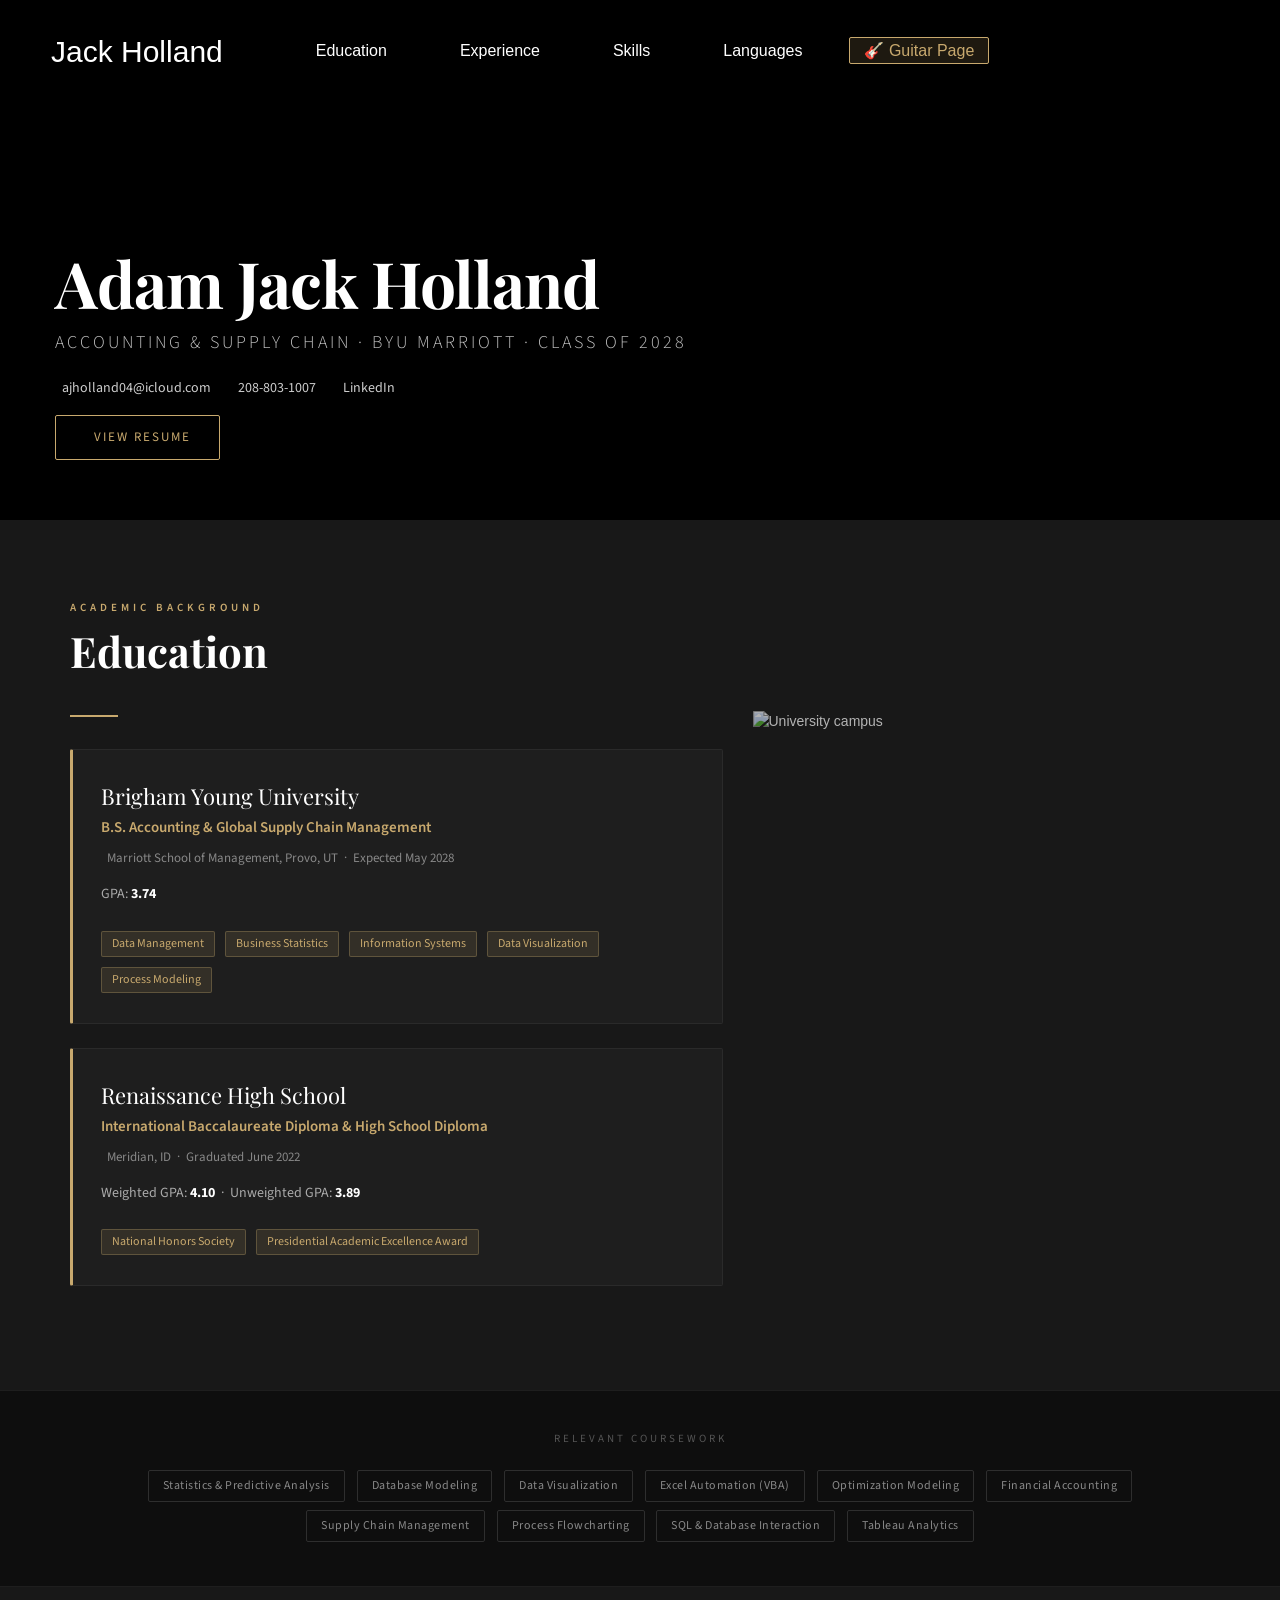
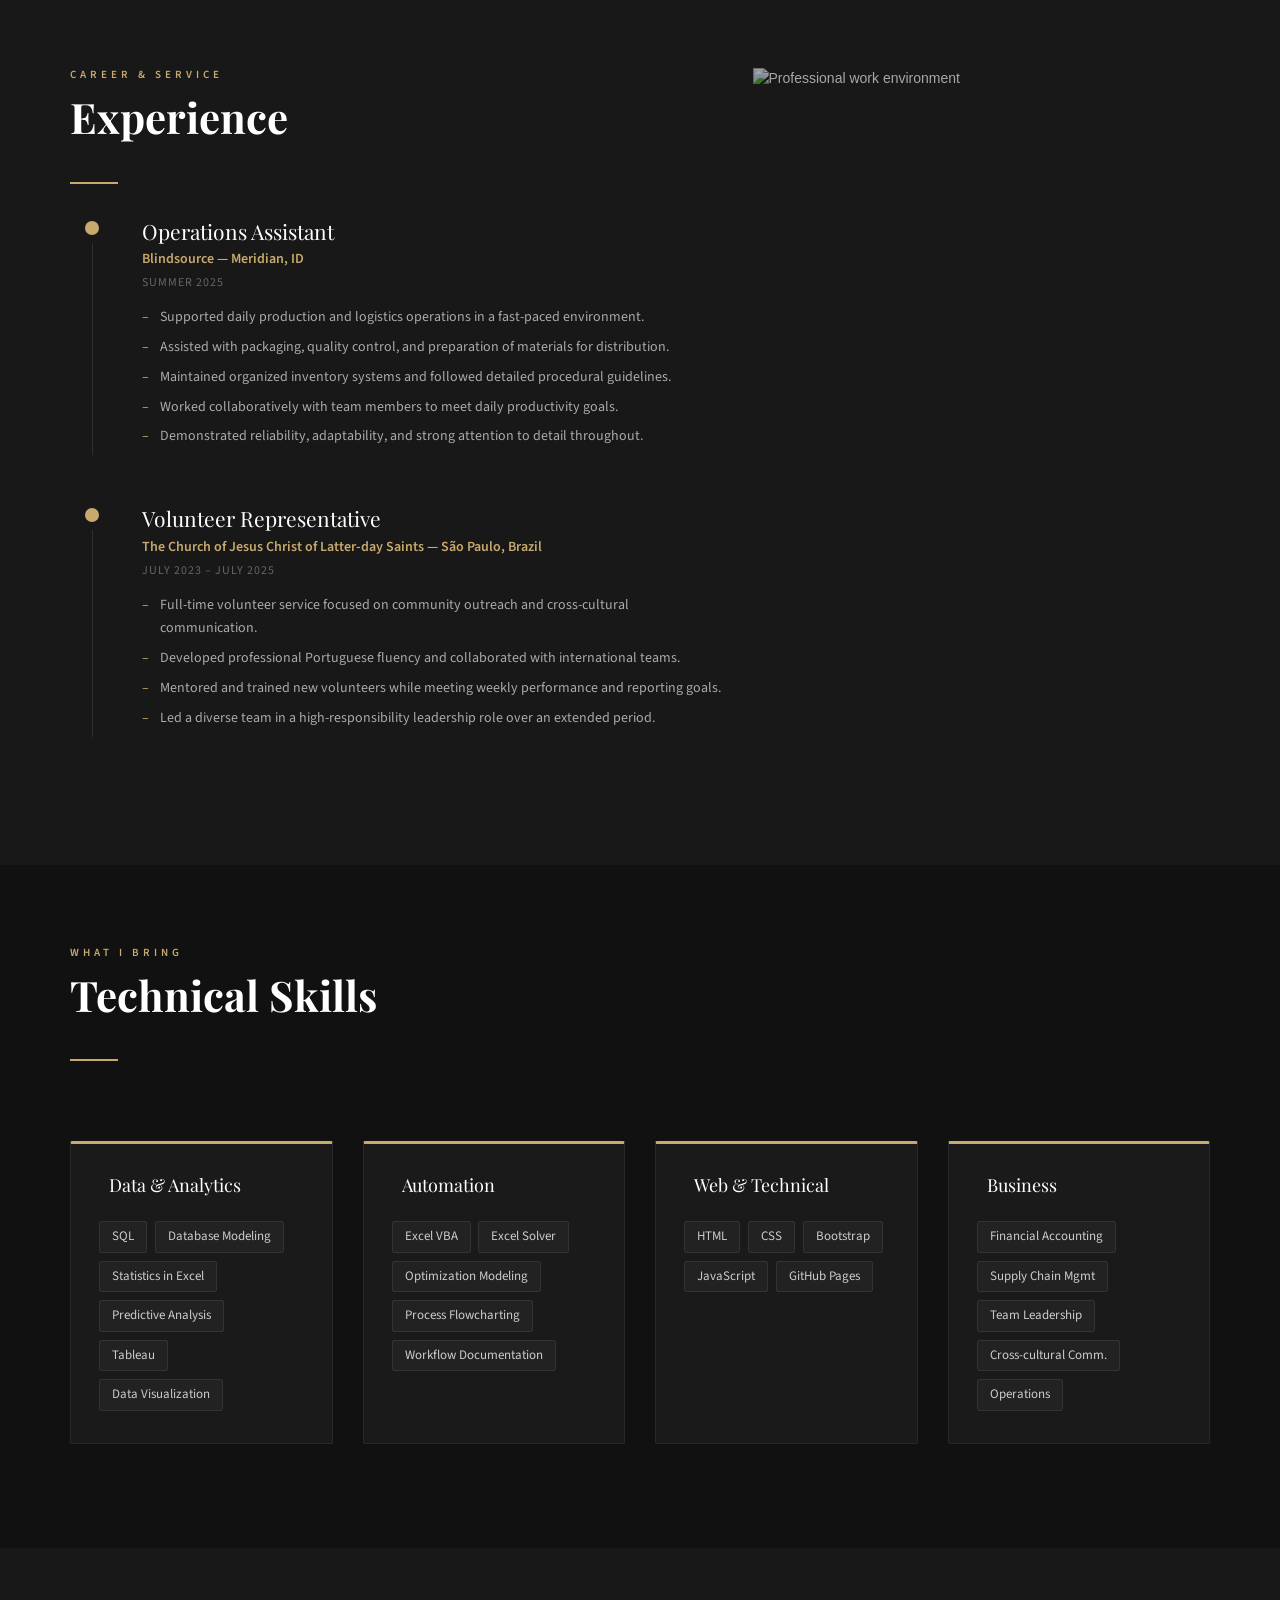
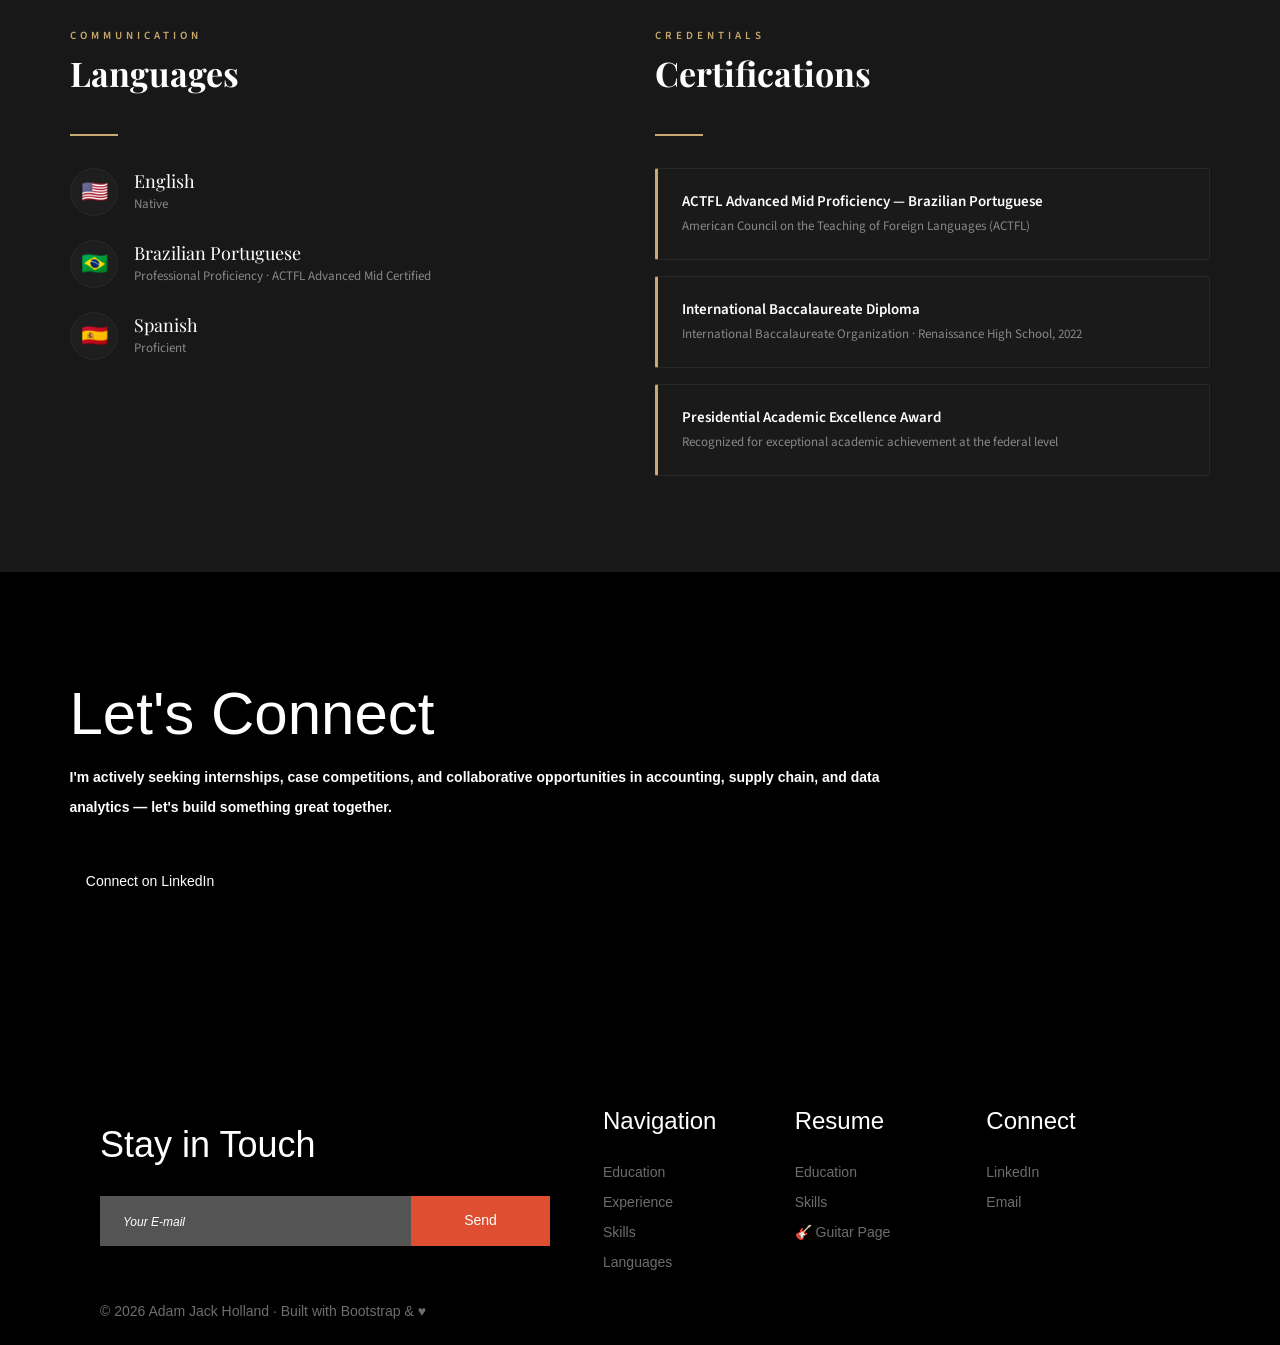
==== resume.html @ e6d19189 "Rename index.html to resume.html" ====
<!DOCTYPE html>
<html lang="en">
<head>
<title>Resume – Jack Holland</title>
<meta charset="utf-8">
<meta http-equiv="X-UA-Compatible" content="IE=edge">
<meta name="description" content="Jack Holland – Resume">
<meta name="viewport" content="width=device-width, initial-scale=1">
<link rel="stylesheet" type="text/css" href="styles/bootstrap-4.1.2/bootstrap.min.css">
<link href="plugins/font-awesome-4.7.0/css/font-awesome.min.css" rel="stylesheet" type="text/css">
<link rel="stylesheet" type="text/css" href="plugins/OwlCarousel2-2.2.1/owl.carousel.css">
<link rel="stylesheet" type="text/css" href="plugins/OwlCarousel2-2.2.1/owl.theme.default.css">
<link rel="stylesheet" type="text/css" href="plugins/OwlCarousel2-2.2.1/animate.css">
<link rel="stylesheet" type="text/css" href="styles/main_styles.css">
<link rel="stylesheet" type="text/css" href="styles/responsive.css">

<!-- Google Fonts for resume polish -->
<link href="https://fonts.googleapis.com/css2?family=Playfair+Display:wght@400;700&family=Source+Sans+3:wght@300;400;600&display=swap" rel="stylesheet">

<!-- Custom CSS 1: resume-specific styles -->
<link rel="stylesheet" type="text/css" href="styles/custom_styles.css">
</head>
<body>

<div class="super_container">

  <!-- ===== HEADER (matches template) ===== -->
  <header class="header">
    <div class="header_content d-flex flex-row align-items-center justify-content-center">
      <div class="logo"><a href="index.html">Jack Holland</a></div>
      <nav class="main_nav">
        <ul class="d-flex flex-row align-items-start justify-content-start">
          <li><a href="#education">Education</a></li>
          <li><a href="#experience">Experience</a></li>
          <li><a href="#skills">Skills</a></li>
          <li><a href="#languages">Languages</a></li>
          <li><a href="scratch.html" class="guitar_nav_btn">🎸 Guitar Page</a></li>
        </ul>
      </nav>
      <div class="hamburger ml-auto">
        <div class="d-flex flex-column align-items-end justify-content-between">
          <div></div><div></div><div></div>
        </div>
      </div>
    </div>
  </header>

  <!-- ===== MOBILE MENU ===== -->
  <div class="menu">
    <div>
      <div class="menu_overlay"></div>
      <div class="menu_container d-flex flex-column align-items-start justify-content-center">
        <nav class="menu_nav">
          <ul class="d-flex flex-column align-items-start justify-content-start">
            <li><a href="#education">Education</a></li>
            <li><a href="#experience">Experience</a></li>
            <li><a href="#skills">Skills</a></li>
            <li><a href="#languages">Languages</a></li>
            <li><a href="scratch.html">🎸 Guitar Page</a></li>
          </ul>
        </nav>
      </div>
    </div>
  </div>

  <!-- ===== HERO ===== -->
  <div class="resume_hero">
    <div class="background_image" style="background-image:url('https://images.unsplash.com/photo-1507679799987-c73779587ccf?w=1600&q=80')"></div>
    <div class="container resume_hero_content">
      <div class="row">
        <div class="col-lg-8">
          <div class="hero_name">Adam Jack Holland</div>
          <div class="hero_title">Accounting &amp; Supply Chain · BYU Marriott · Class of 2028</div>
          <div class="hero_contact_row">
            <a href="mailto:ajholland04@icloud.com"><i class="fa fa-envelope"></i> ajholland04@icloud.com</a>
            <a href="tel:2088031007"><i class="fa fa-phone"></i> 208-803-1007</a>
            <a href="https://www.linkedin.com/in/jack-holland-8587961ab/" target="_blank"><i class="fa fa-linkedin"></i> LinkedIn</a>
          </div>
          <a href="#education" class="download_btn"><i class="fa fa-arrow-down"></i> View Resume</a>
        </div>
      </div>
    </div>
  </div>

  <!-- ===== EDUCATION ===== -->
  <div id="education" class="resume_section">
    <div class="container">
      <div class="row">
        <div class="col-lg-7">
          <div class="rs_label">Academic Background</div>
          <h2 class="rs_heading">Education</h2>
          <div class="gold_divider"></div>

          <!-- BYU -->
          <div class="edu_card">
            <div class="edu_school">Brigham Young University</div>
            <div class="edu_degree">B.S. Accounting &amp; Global Supply Chain Management</div>
            <div class="edu_meta"><i class="fa fa-map-marker" style="color:#c8a96e; margin-right:6px;"></i>Marriott School of Management, Provo, UT &nbsp;·&nbsp; Expected May 2028</div>
            <div class="edu_detail">
              GPA: <strong style="color:#fff;">3.74</strong>
            </div>
            <div style="margin-top:14px;">
              <span class="edu_badge">Data Management</span>
              <span class="edu_badge">Business Statistics</span>
              <span class="edu_badge">Information Systems</span>
              <span class="edu_badge">Data Visualization</span>
              <span class="edu_badge">Process Modeling</span>
            </div>
          </div>

          <!-- High School -->
          <div class="edu_card">
            <div class="edu_school">Renaissance High School</div>
            <div class="edu_degree">International Baccalaureate Diploma &amp; High School Diploma</div>
            <div class="edu_meta"><i class="fa fa-map-marker" style="color:#c8a96e; margin-right:6px;"></i>Meridian, ID &nbsp;·&nbsp; Graduated June 2022</div>
            <div class="edu_detail">
              Weighted GPA: <strong style="color:#fff;">4.10</strong> &nbsp;·&nbsp; Unweighted GPA: <strong style="color:#fff;">3.89</strong>
            </div>
            <div style="margin-top:14px;">
              <span class="edu_badge">National Honors Society</span>
              <span class="edu_badge">Presidential Academic Excellence Award</span>
            </div>
          </div>
        </div>

        <div class="col-lg-5 d-none d-lg-block">
          <div class="edu_image" style="margin-top: 110px;">
            <img src="https://images.unsplash.com/photo-1541339907198-e08756dedf3f?w=800&q=80" alt="University campus">
          </div>
        </div>
      </div>
    </div>
  </div>

  <!-- ===== COURSEWORK STRIP ===== -->
  <div class="coursework_strip">
    <div class="container text-center">
      <div style="font-family:'Source Sans 3',sans-serif; font-size:11px; color:#555; letter-spacing:3px; text-transform:uppercase; margin-bottom:18px;">Relevant Coursework</div>
      <span class="course_tag">Statistics &amp; Predictive Analysis</span>
      <span class="course_tag">Database Modeling</span>
      <span class="course_tag">Data Visualization</span>
      <span class="course_tag">Excel Automation (VBA)</span>
      <span class="course_tag">Optimization Modeling</span>
      <span class="course_tag">Financial Accounting</span>
      <span class="course_tag">Supply Chain Management</span>
      <span class="course_tag">Process Flowcharting</span>
      <span class="course_tag">SQL &amp; Database Interaction</span>
      <span class="course_tag">Tableau Analytics</span>
    </div>
  </div>

  <!-- ===== EXPERIENCE & SERVICE ===== -->
  <div class="resume_section" id="experience">
    <div class="container">
      <div class="row">

        <div class="col-lg-7">
          <div class="rs_label">Career &amp; Service</div>
          <h2 class="rs_heading">Experience</h2>
          <div class="gold_divider"></div>

          <!-- Blindsource -->
          <div class="exp_entry">
            <div class="exp_timeline">
              <div class="exp_dot"></div>
              <div class="exp_line"></div>
            </div>
            <div class="exp_body">
              <div class="exp_title">Operations Assistant</div>
              <div class="exp_org">Blindsource — Meridian, ID</div>
              <div class="exp_dates">SUMMER 2025</div>
              <ul class="exp_bullets">
                <li>Supported daily production and logistics operations in a fast-paced environment.</li>
                <li>Assisted with packaging, quality control, and preparation of materials for distribution.</li>
                <li>Maintained organized inventory systems and followed detailed procedural guidelines.</li>
                <li>Worked collaboratively with team members to meet daily productivity goals.</li>
                <li>Demonstrated reliability, adaptability, and strong attention to detail throughout.</li>
              </ul>
            </div>
          </div>

          <!-- Mission -->
          <div class="exp_entry">
            <div class="exp_timeline">
              <div class="exp_dot"></div>
              <div class="exp_line"></div>
            </div>
            <div class="exp_body">
              <div class="exp_title">Volunteer Representative</div>
              <div class="exp_org">The Church of Jesus Christ of Latter-day Saints — São Paulo, Brazil</div>
              <div class="exp_dates">JULY 2023 – JULY 2025</div>
              <ul class="exp_bullets">
                <li>Full-time volunteer service focused on community outreach and cross-cultural communication.</li>
                <li>Developed professional Portuguese fluency and collaborated with international teams.</li>
                <li>Mentored and trained new volunteers while meeting weekly performance and reporting goals.</li>
                <li>Led a diverse team in a high-responsibility leadership role over an extended period.</li>
              </ul>
            </div>
          </div>

        </div>

        <div class="col-lg-5 d-none d-lg-block">
          <div class="exp_side_image">
            <img src="https://images.unsplash.com/photo-1454165804606-c3d57bc86b40?w=800&q=80" alt="Professional work environment">
          </div>
        </div>

      </div>
    </div>
  </div>

  <!-- ===== SKILLS ===== -->
  <div class="resume_section skills_bg" id="skills">
    <div class="background_image" style="background-image:url('https://images.unsplash.com/photo-1518186285589-2f7649de83e0?w=1600&q=80')"></div>
    <div class="container" style="position:relative; z-index:2;">
      <div class="row mb-5">
        <div class="col">
          <div class="rs_label">What I Bring</div>
          <h2 class="rs_heading">Technical Skills</h2>
          <div class="gold_divider"></div>
        </div>
      </div>
      <div class="row">

        <!-- Data & Analytics -->
        <div class="col-lg-3 col-md-6 mb-4">
          <div class="skill_group">
            <div class="skill_group_title"><i class="fa fa-bar-chart"></i> Data &amp; Analytics</div>
            <span class="skill_pill">SQL</span>
            <span class="skill_pill">Database Modeling</span>
            <span class="skill_pill">Statistics in Excel</span>
            <span class="skill_pill">Predictive Analysis</span>
            <span class="skill_pill">Tableau</span>
            <span class="skill_pill">Data Visualization</span>
          </div>
        </div>

        <!-- Automation & Optimization -->
        <div class="col-lg-3 col-md-6 mb-4">
          <div class="skill_group">
            <div class="skill_group_title"><i class="fa fa-cogs"></i> Automation</div>
            <span class="skill_pill">Excel VBA</span>
            <span class="skill_pill">Excel Solver</span>
            <span class="skill_pill">Optimization Modeling</span>
            <span class="skill_pill">Process Flowcharting</span>
            <span class="skill_pill">Workflow Documentation</span>
          </div>
        </div>

        <!-- Web & Technical -->
        <div class="col-lg-3 col-md-6 mb-4">
          <div class="skill_group">
            <div class="skill_group_title"><i class="fa fa-code"></i> Web &amp; Technical</div>
            <span class="skill_pill">HTML</span>
            <span class="skill_pill">CSS</span>
            <span class="skill_pill">Bootstrap</span>
            <span class="skill_pill">JavaScript</span>
            <span class="skill_pill">GitHub Pages</span>
          </div>
        </div>

        <!-- Business & Finance -->
        <div class="col-lg-3 col-md-6 mb-4">
          <div class="skill_group">
            <div class="skill_group_title"><i class="fa fa-briefcase"></i> Business</div>
            <span class="skill_pill">Financial Accounting</span>
            <span class="skill_pill">Supply Chain Mgmt</span>
            <span class="skill_pill">Team Leadership</span>
            <span class="skill_pill">Cross-cultural Comm.</span>
            <span class="skill_pill">Operations</span>
          </div>
        </div>

      </div>
    </div>
  </div>

  <!-- ===== LANGUAGES & CERTIFICATIONS ===== -->
  <div class="resume_section lang_cert_section" id="languages">
    <div class="container">
      <div class="row">

        <!-- Languages -->
        <div class="col-lg-6 mb-5 mb-lg-0">
          <div class="rs_label">Communication</div>
          <h2 class="rs_heading" style="font-size:34px;">Languages</h2>
          <div class="gold_divider"></div>

          <div class="lang_item">
            <div class="lang_flag">🇺🇸</div>
            <div>
              <div class="lang_name">English</div>
              <div class="lang_level">Native</div>
            </div>
          </div>

          <div class="lang_item">
            <div class="lang_flag">🇧🇷</div>
            <div>
              <div class="lang_name">Brazilian Portuguese</div>
              <div class="lang_level">Professional Proficiency · ACTFL Advanced Mid Certified</div>
            </div>
          </div>

          <div class="lang_item">
            <div class="lang_flag">🇪🇸</div>
            <div>
              <div class="lang_name">Spanish</div>
              <div class="lang_level">Proficient</div>
            </div>
          </div>
        </div>

        <!-- Certifications -->
        <div class="col-lg-6">
          <div class="rs_label">Credentials</div>
          <h2 class="rs_heading" style="font-size:34px;">Certifications</h2>
          <div class="gold_divider"></div>

          <div class="cert_card">
            <div class="cert_title">ACTFL Advanced Mid Proficiency — Brazilian Portuguese</div>
            <div class="cert_org">American Council on the Teaching of Foreign Languages (ACTFL)</div>
          </div>

          <div class="cert_card">
            <div class="cert_title">International Baccalaureate Diploma</div>
            <div class="cert_org">International Baccalaureate Organization · Renaissance High School, 2022</div>
          </div>

          <div class="cert_card">
            <div class="cert_title">Presidential Academic Excellence Award</div>
            <div class="cert_org">Recognized for exceptional academic achievement at the federal level</div>
          </div>
        </div>

      </div>
    </div>
  </div>

  <!-- ===== CTA BANNER (reuses "extra" section from template) ===== -->
  <div class="extra">
    <div class="extra_container">
      <div class="background_image" style="background-image:url('https://images.unsplash.com/photo-1486312338219-ce68d2c6f44d?w=1600&q=80')"></div>
      <div class="container">
        <div class="row">
          <div class="col-lg-9">
            <div class="extra_content d-flex flex-column align-items-start justify-content-center">
              <div class="extra_title"><h1>Let's Connect</h1></div>
              <div class="extra_text">
               <p style="color:#ffffff; font-weight: source-sans-3,sans-serif; font-weight: 600;">I'm actively seeking internships, case competitions, and collaborative opportunities in accounting, supply chain, and data analytics — let's build something great together.</p>
              <div class="extra_button"><a href="https://www.linkedin.com/in/jack-holland-8587961ab/" target="_blank">Connect on LinkedIn</a></div>
            </div>
          </div>
        </div>
      </div>
    </div>
  </div>

  <!-- ===== FOOTER ===== -->
  <footer class="footer">
    <div class="footer_container d-flex flex-xl-row flex-column align-items-start justify-content-start">
      <div class="newsletter_container">
        <div class="newsletter_title"><h2>Stay in Touch</h2></div>
        <form action="#" id="newsletter_form" class="newsletter_form">
          <input type="email" class="newsletter_input" placeholder="Your E-mail" required="required">
          <button class="newsletter_button">Send</button>
        </form>
      </div>
      <div class="footer_lists d-flex flex-sm-row flex-column align-items-start justify-content-start ml-xl-auto">

        <div class="footer_list">
          <div class="footer_list_title">Navigation</div>
          <ul>
            <li><a href="#education">Education</a></li>
            <li><a href="#experience">Experience</a></li>
            <li><a href="#skills">Skills</a></li>
            <li><a href="#languages">Languages</a></li>
          </ul>
        </div>

        <div class="footer_list">
          <div class="footer_list_title">Resume</div>
          <ul>
            <li><a href="#education">Education</a></li>
            <li><a href="#skills">Skills</a></li>
            <li><a href="scratch.html">🎸 Guitar Page</a></li>
          </ul>
        </div>

        <div class="footer_list">
          <div class="footer_list_title">Connect</div>
          <ul>
            <li><a href="https://www.linkedin.com/in/jack-holland-8587961ab/" target="_blank">LinkedIn</a></li>
            <li><a href="mailto:ajholland04@icloud.com">Email</a></li>
          </ul>
        </div>

      </div>
    </div>
    <div class="copyright_bar">
      <span>© <script>document.write(new Date().getFullYear());</script> Adam Jack Holland · Built with Bootstrap &amp; ♥</span>
    </div>
  </footer>

</div><!-- end super_container -->

<script src="js/jquery-3.2.1.min.js"></script>
<script src="styles/bootstrap-4.1.2/popper.js"></script>
<script src="styles/bootstrap-4.1.2/bootstrap.min.js"></script>
<script src="plugins/greensock/TweenMax.min.js"></script>
<script src="plugins/greensock/TimelineMax.min.js"></script>
<script src="plugins/scrollmagic/ScrollMagic.min.js"></script>
<script src="plugins/greensock/animation.gsap.min.js"></script>
<script src="plugins/greensock/ScrollToPlugin.min.js"></script>
<script src="plugins/OwlCarousel2-2.2.1/owl.carousel.js"></script>
<script src="plugins/easing/easing.js"></script>
<script src="plugins/progressbar/progressbar.min.js"></script>
<script src="plugins/parallax-js-master/parallax.min.js"></script>
<script src="js/custom.js"></script>
</body>
</html>
---- styles/main_styles.css ----
@charset "utf-8";
/* CSS Document */

/******************************

[Table of Contents]

1. Fonts
2. Body and some general stuff
3. Header
4. Menu
5. Home
6. Featured Album
7. Shows
8. Artist
9. Extra
10. Footer


******************************/

/***********
1. Fonts
***********/

@font-face
{
	font-family: 'Futura';
	src: url('../fonts/FuturaLT-Book.ttf')  format('truetype');
}

/*********************************
2. Body and some general stuff
*********************************/

*
{
	margin: 0;
	padding: 0;
	-webkit-font-smoothing: antialiased;
	-webkit-text-shadow: rgba(0,0,0,.01) 0 0 1px;
	text-shadow: rgba(0,0,0,.01) 0 0 1px;
}
body
{
	font-family: 'Futura', sans-serif;
	font-size: 14px;
	font-weight: 400;
	background: #000000;
	color: #FFFFFF;
}
div
{
	display: block;
	position: relative;
	-webkit-box-sizing: border-box;
    -moz-box-sizing: border-box;
    box-sizing: border-box;
}
ul
{
	list-style: none;
	margin-bottom: 0px;
}
p
{
	font-family: 'Futura', sans-serif;
	font-size: 14px;
	line-height: 2.18;
	font-weight: 400;
	color: #FFFFFF;
	-webkit-font-smoothing: antialiased;
	-webkit-text-shadow: rgba(0,0,0,.01) 0 0 1px;
	text-shadow: rgba(0,0,0,.01) 0 0 1px;
}
p a
{
	display: inline;
	position: relative;
	color: inherit;
	border-bottom: solid 1px #ffa07f;
	-webkit-transition: all 200ms ease;
	-moz-transition: all 200ms ease;
	-ms-transition: all 200ms ease;
	-o-transition: all 200ms ease;
	transition: all 200ms ease;
}
p:last-of-type
{
	margin-bottom: 0;
}
a
{
	-webkit-transition: all 200ms ease;
	-moz-transition: all 200ms ease;
	-ms-transition: all 200ms ease;
	-o-transition: all 200ms ease;
	transition: all 200ms ease;
}
a, a:hover, a:visited, a:active, a:link
{
	text-decoration: none;
	-webkit-font-smoothing: antialiased;
	-webkit-text-shadow: rgba(0,0,0,.01) 0 0 1px;
	text-shadow: rgba(0,0,0,.01) 0 0 1px;
}
p a:active
{
	position: relative;
	color: #FF6347;
}
p a:hover
{
	color: #FFFFFF;
	background: #ffa07f;
}
p a:hover::after
{
	opacity: 0.2;
}
::selection
{
	background: rgba(255,255,255,0.07);
}
p::selection
{
	
}
h1{font-size: 48px;}
h2{font-size: 36px;}
h3{font-size: 24px;}
h4{font-size: 18px;}
h5{font-size: 14px;}
h1, h2, h3, h4, h5, h6
{
	font-family: 'Futura', sans-serif;
	-webkit-font-smoothing: antialiased;
	-webkit-text-shadow: rgba(0,0,0,.01) 0 0 1px;
	text-shadow: rgba(0,0,0,.01) 0 0 1px;
	line-height: 1.2;
}
h1::selection, 
h2::selection, 
h3::selection, 
h4::selection, 
h5::selection, 
h6::selection
{
	
}
button:active
{
	outline: none;
}
.form-control
{
	color: #db5246;
}
section
{
	display: block;
	position: relative;
	box-sizing: border-box;
}
.clear
{
	clear: both;
}
.clearfix::before, .clearfix::after
{
	content: "";
	display: table;
}
.clearfix::after
{
	clear: both;
}
.clearfix
{
	zoom: 1;
}
.float_left
{
	float: left;
}
.float_right
{
	float: right;
}
.trans_200
{
	-webkit-transition: all 200ms ease;
	-moz-transition: all 200ms ease;
	-ms-transition: all 200ms ease;
	-o-transition: all 200ms ease;
	transition: all 200ms ease;
}
.trans_300
{
	-webkit-transition: all 300ms ease;
	-moz-transition: all 300ms ease;
	-ms-transition: all 300ms ease;
	-o-transition: all 300ms ease;
	transition: all 300ms ease;
}
.trans_400
{
	-webkit-transition: all 400ms ease;
	-moz-transition: all 400ms ease;
	-ms-transition: all 400ms ease;
	-o-transition: all 400ms ease;
	transition: all 400ms ease;
}
.trans_500
{
	-webkit-transition: all 500ms ease;
	-moz-transition: all 500ms ease;
	-ms-transition: all 500ms ease;
	-o-transition: all 500ms ease;
	transition: all 500ms ease;
}
.fill_height
{
	height: 100%;
}
.super_container
{
	width: 100%;
	overflow: hidden;
}
.prlx_parent
{
	overflow: hidden;
}
.prlx
{
	height: 130% !important;
}
.parallax-window
{
    min-height: 400px;
    background: transparent;
}
.parallax_background
{
	position: absolute;
	top: 0;
	left: 0;
	width: 100%;
	height: 100%;
}
.background_image
{
	position: absolute;
	top: 0;
	left: 0;
	width: 100%;
	height: 100%;
	background-repeat: no-repeat;
	background-size: cover;
	background-position: center center;
}
.nopadding
{
	padding: 0px !important;
}
.section_subtitle
{
	font-size: 18px;
	line-height: 0.75;
}
.section_title
{
	margin-top: 7px;
	margin-left: -2px;
}

/*********************************
3. Header
*********************************/

.header
{
	position: fixed;
	left: 0;
	top: 0;
	width: 100%;
	background: #000000;
	z-index: 100;
	-webkit-transition: all 400ms ease;
	-moz-transition: all 400ms ease;
	-ms-transition: all 400ms ease;
	-o-transition: all 400ms ease;
	transition: all 400ms ease;
}
.header.scrolled
{
	background: rgba(0,0,0,0.85);
}
.header_content
{
	width: 100%;
	height: 101px;
	padding-left: 51px;
	padding-right: 52px;
	-webkit-transition: all 400ms ease;
	-moz-transition: all 400ms ease;
	-ms-transition: all 400ms ease;
	-o-transition: all 400ms ease;
	transition: all 400ms ease;
}
.header.scrolled .header_content
{
	height: 70px;
}
.logo
{
	position: absolute;
	top: 50%;
	-webkit-transform: translateY(-50%);
	-moz-transform: translateY(-50%);
	-ms-transform: translateY(-50%);
	-o-transform: translateY(-50%);
	transform: translateY(-50%);
	left: 51px;
}
.logo a
{
	font-family: 'Futura', sans-serif;
	font-size: 30px;
	color: #FFFFFF;
}
.log_reg
{
	position: absolute;
	top: 50%;
	-webkit-transform: translateY(-50%);
	-moz-transform: translateY(-50%);
	-ms-transform: translateY(-50%);
	-o-transform: translateY(-50%);
	transform: translateY(-50%);
	right: 52px;
}
.log_reg ul li
{
	position: relative;
}
.log_reg ul li:not(:last-child)::after
{
	display: inline-block;
	content: '/';
	font-size: 14px;
	color: #FFFFFF;
	margin-left: 6px;
	margin-right: 6px;
}
.log_reg ul li a
{
	font-size: 14px;
	color: #FFFFFF;
}
.log_reg ul li a:hover
{
	color: #de4f33;
}
.main_nav ul li:not(:last-child)
{
	margin-right: 24px;
}
.main_nav ul li
{
	position: relative;
}
.main_nav ul li a
{
	position: relative;
	font-size: 16px;
	color: #FFFFFF;
	padding-left: 26px;
	padding-right: 23px;
	z-index: 1;
}
.main_nav ul li a::after
{
	display: block;
	position: absolute;
	left: 0;
	bottom: -20px;
	width: 100%;
	height: 17px;
	background: #525252;
	content: '';
	z-index: -1;
	visibility: hidden;
	opacity: 0;
	-webkit-transition: all 400ms ease;
	-moz-transition: all 400ms ease;
	-ms-transition: all 400ms ease;
	-o-transition: all 400ms ease;
	transition: all 400ms ease;
}
.main_nav ul li.active a::after,
.main_nav ul li a:hover::after
{
	bottom: -5px;
	visibility: visible;
	opacity: 1;
}
.hamburger
{
	display: none;
	width: 50px;
	height: 24px;
	cursor: pointer;
	padding: 5px;
	right: -5px;
}
.hamburger > div
{
	width: 100%;
	height: 100%;
}
.hamburger > div > div
{
	height: 2px;
	background: #FFFFFF;
	-webkit-transition: all 400ms ease;
	-moz-transition: all 400ms ease;
	-ms-transition: all 400ms ease;
	-o-transition: all 400ms ease;
	transition: all 400ms ease;
}
.hamburger > div > div:first-child
{
	width: 90%;
}
.hamburger > div > div:nth-child(2)
{
	width: 50%;
}
.hamburger > div > div:nth-child(3)
{
	width: 70%;
}
.hamburger:hover > div > div
{
	width: 100%;
}

/*********************************
4. Menu
*********************************/

.menu
{
	position: fixed;
	top: 0;
	left: 0;
	width: 100vw;
	height: 100vh;
	z-index: 101;
	visibility: hidden;
	opacity: 0;
	-webkit-transition: all 800ms ease;
	-moz-transition: all 800ms ease;
	-ms-transition: all 800ms ease;
	-o-transition: all 800ms ease;
	transition: all 800ms ease;
}
.menu_overlay
{
	position: absolute;
	top: 0;
	left: 0;
	width: 100%;
	height: 100%;
	background: rgba(0,0,0,0.45);
}
.menu.active
{
	visibility: visible;
	opacity: 1;
}
.menu > div
{
	width: 100%;
	height: 100%;
}
.menu_container
{
	position: absolute;
	top: 50%;
	-webkit-transform: translateY(-50%);
	-moz-transform: translateY(-50%);
	-ms-transform: translateY(-50%);
	-o-transform: translateY(-50%);
	transform: translateY(-50%);
	right: -300px;
	width: 300px;
	-webkit-transition: all 1000ms 600ms ease;
	-moz-transition: all 1000ms 600ms ease;
	-ms-transition: all 1000ms 600ms ease;
	-o-transition: all 1000ms 600ms ease;
	transition: all 1000ms 600ms ease;
}
.menu.active .menu_container
{
	right: 0;
}
.menu_log_reg
{
	display: none;
	width: 100%;
	background: #000000;
	padding-left: 40px;
	padding-right: 40px;
	padding-top: 8px;
	padding-bottom: 8px;
	margin-bottom: 5px;
	border-bottom: solid 2px #de4f32;
}
.menu_log_reg a
{
	font-size: 14px;
	color: #FFFFFF;
}
.menu_log_reg a:hover
{
	color: #de4f32;
}
.menu_log_reg ul li
{
	position: relative;
}
.menu_log_reg ul li:not(:last-child)::after
{
	display: inline-block;
	content: '/';
	font-size: 14px;
	color: #FFFFFF;
	margin-left: 6px;
	margin-right: 6px;
}
.menu_nav
{
	width: 100%;
	background: #000000;
	padding-left: 40px;
	padding-right: 40px;
	padding-top: 50px;
	padding-bottom: 50px;
	border-bottom: solid 5px #de4f32;
}
.menu_nav ul li
{
	position: relative;
}
.menu_nav ul li a:hover::before
{
	left: 100%;
}
.menu_nav ul li:not(:last-of-type)
{
	margin-bottom: 5px;
}
.menu_nav ul li a
{
	display: block;
	position: relative;
	font-size: 20px;
	color: #FFFFFF;
	overflow: hidden;
}
.menu_nav ul li a::before
{
	display: block;
	position: absolute;
	top: 50%;
	left: -100%;
	width: 100%;
	height: 2px;
	background: #FFFFFF;
	content: '';
	-webkit-transition: all 400ms 200ms ease;
	-moz-transition: all 400ms 200ms ease;
	-ms-transition: all 400ms 200ms ease;
	-o-transition: all 400ms 200ms ease;
	transition: all 400ms 200ms ease;
}
.menu_nav ul li a:hover
{
	color: #de4f32;
}

/*********************************
5. Home
*********************************/

.home
{
	width: 100%;
	height: 892px;
	padding-left: 51px;
	padding-right: 52px;
}
.home_slider_container
{
	width: 100%;
	height: 100%;
}
.home_slider.owl-theme .owl-nav.disabled + .owl-dots
{
	position: absolute;
	left: 50%;
	-webkit-transform: translateX(-50%);
	-moz-transform: translateX(-50%);
	-ms-transform: translateX(-50%);
	-o-transform: translateX(-50%);
	transform: translateX(-50%);
	bottom: 24px;
	z-index: 10;
}
.home_slider.owl-theme .owl-dots .owl-dot span
{
	width: 14px;
	height: 14px;
	background: #4d4d4d;
	border-radius: 0px;
	margin-left: 3px;
	margin-right: 3px;
	-webkit-transition: all 200ms ease;
	-moz-transition: all 200ms ease;
	-ms-transition: all 200ms ease;
	-o-transition: all 200ms ease;
	transition: all 200ms ease;
}
.home_slider.owl-theme .owl-dots .owl-dot.active span,
.home_slider.owl-theme .owl-dots .owl-dot:hover span
{
	background: #000000;
}
.home_container
{
	width: 100%;
	height: 100%;
	z-index: 1;
	padding-top: 72px;
}
.home_container_inner
{
	width: 100%;
	height: 100%;
}
.home_content
{

}
.home_subtitle
{
	font-size: 18px;
	color: #FFFFFF;
}
.home_title
{
	margin-top: 24px;
}
.home_title h1
{
	font-size: 82px;
}
.home_link
{
	margin-top: 21px;
}
.home_link a
{
	position: relative;
	padding-left: 17px;
	padding-right: 12px;
	font-size: 24px;
	color: #FFFFFF;
}
.home_link a::before
{
	display: block;
	position: absolute;
	left: 0;
	bottom: -4px;
	width: 100%;
	height: 22px;
	background: #000000;
	content: '';
	z-index: -1;
	-webkit-transition: all 400ms ease;
	-moz-transition: all 400ms ease;
	-ms-transition: all 400ms ease;
	-o-transition: all 400ms ease;
	transition: all 400ms ease;
}
.home_link a:hover::before
{
	background: #de4f33;
}

/*********************************
6. Featured Album
*********************************/

.featured_album
{
	padding-top: 107px;
}
.featured_background
{
	top: auto;
	bottom: -185px;
	max-height: 489px;
}
.featured_album .section_title_container
{
	padding-left: 20px;
}
.featured_row
{
	margin-top: 71px;
}
.featured_album_image
{
	width: calc(100% + 42px);
	height: 722px;
}
.featured_album_image img
{
	max-width: 100%;
}
.image_overlay
{
	position: absolute;
	top: 0;
	right: 0;
	width: 100%;
	height: 100%;
	background: #de4f32;
	z-index: 1;
	-webkit-transition: all 1000ms ease;
	-moz-transition: all 1000ms ease;
	-ms-transition: all 1000ms ease;
	-o-transition: all 1000ms ease;
	transition: all 1200ms ease;
}
.image_overlay.active
{
	width: 0%;
}
.featured_album_col
{
	z-index: 1;
}
.featured_album_player_container
{
	width: calc(100% + 58px);
	left: -58px;
	height: 100%;
}
.featured_album_player
{
	width: 100%;
	border: solid 1px #d3d3d3;
	background: #333232;
}
.featured_album_title_bar
{
	height: 146px;
	padding-left: 55px;
	padding-right: 46px;
}
.featured_album_title_container
{
	
}
.featured_album_artist
{
	font-size: 30px;
	color: #FFFFFF;
	line-height: 1.2;
}
.featured_album_title
{
	font-size: 16px;
	color: rgba(255,255,255,0.67);
	margin-top: -2px;
}
.featured_album_link
{
	width: 181px;
	height: 42px;
	background: #de4f32;
	text-align: center;
}
.featured_album_link a
{
	display: block;
	width: 100%;
	height: 100%;
	font-size: 12px;
	color: #FFFFFF;
	text-transform: uppercase;
	line-height: 42px;
}
.jp-audio
{
	width: 100%;
}
.jp-playlist
{
	background: #333232;
}
.jp-playlist ul
{
	/*padding-left: 55px;*/
}
.jp-playlist li
{
	position: relative;
	height: 38px;
	border-bottom: none;
	padding-left: 55px;
}
.jp-playlist li::before,
#jp_container_1.jp-state-playing .jp-playlist li.jp-playlist-current::before
{
	display: block;
	position: absolute;
	top: 0;
	left: -4px;
	width: calc(100% + 8px);
	height: 100%;
	background: #5c5c5c;
	visibility: hidden;
	opacity: 0;
	content: '';
	-webkit-transition: all 200ms ease;
	-moz-transition: all 200ms ease;
	-ms-transition: all 200ms ease;
	-o-transition: all 200ms ease;
	transition: all 200ms ease;
}
.jp-playlist li:hover::before,
#jp_container_1.jp-state-playing .jp-playlist li.jp-playlist-current::before
{
	opacity: 1;
	visibility: visible;
}
.jp-playlist li > div
{
	display: -webkit-box;
	display: -moz-box;
	display: -ms-flexbox;
	display: -webkit-flex;
	display: flex;
	flex-direction: row;
	justify-content: start;
	align-items: center;
	padding-left: 35px;
	padding-right: 45px;
	-webkit-transition: all 200ms ease;
	-moz-transition: all 200ms ease;
	-ms-transition: all 200ms ease;
	-o-transition: all 200ms ease;
	transition: all 200ms ease;
}
.song_duration
{
	margin-left: auto;
}
.jp-playlist li > div::before
{
	display: block;
	position: absolute;
	left: 0;
	top: 50%;
	-webkit-transform: translateY(-50%);
	-moz-transform: translateY(-50%);
	-ms-transform: translateY(-50%);
	-o-transform: translateY(-50%);
	transform: translateY(-50%);
	font-family: 'FontAwesome';
	content: '\f04b';
	color: rgba(255,255,255,0.5);
}
.jp-playlist li:not(:last-child)
{
	margin-bottom: 14px;
}
.jp-type-playlist div.jp-playlist a,
.song_duration
{
	font-family: 'Futura', sans-serif !important;
	font-size: 16px !important;
	color: rgba(255,255,255,0.5) !important;
	line-height: 38px;
	outline: none !important;
}
.jp-type-playlist div.jp-playlist a > span
{
	display: none;
}
#jp_container_1.jp-state-playing .jp-playlist li.jp-playlist-current > div
{
	padding-left: 26px;
}
#jp_container_1.jp-state-playing .jp-playlist li.jp-playlist-current > div::before
{
	color: #FFFFFF;
}
#jp_container_1.jp-state-playing .jp-playlist li.jp-playlist-current a,
#jp_container_1.jp-state-playing .jp-playlist li.jp-playlist-current > div .song_duration
{
	color: #FFFFFF !important;
}
.jp-details
{
	display: block !important;
}
.player_details
{
	width: 100%;
	height: 92px;
	background: #FFFFFF;
	margin-top: 27px;
	padding-left: 25px;
	padding-right: 22px;
}
.jp-details > div
{
	font-size: 12px;
	color: rgba(51,50,50,0.5);
	text-transform: uppercase;
}
.jp-details > div:first-child
{
	
}
.jp-details > div:first-child
{
	display: none;
}
.jp-state-playing .jp-details > div:first-child
{
	display: block;
}
.jp-state-playing .jp-details .jp-title
{
	display: block;
}
.jp-state-playing .jp-details > div:first-child
{
	display: block !important;
}
.jp-title
{
	font-size: 16px !important;
	color: #333232 !important;
	text-transform: none !important;
}
.jp-play
{
	position: relative;
	width: 48px;
	height: 48px;
	border-radius: 50%;
	background: #de4f32;
	border: none;
	cursor: pointer;
	text-align: center;
	outline: none !important;
}
.jp-play::after
{
	display: block;
	position: absolute;
	top: 50%;
	left: 50%;
	-webkit-transform: translate(-50%, -50%);
	-moz-transform: translate(-50%, -50%);
	-ms-transform: translate(-50%, -50%);
	-o-transform: translate(-50%, -50%);
	transform: translate(-50%, -50%);
	font-family: 'FontAwesome';
	font-size: 20px;
	color: #FFFFFF;
	content: '\f04b';
}
.jp-state-playing .jp-play::after
{
	content: '\f04c';
}
.jp-play:active
{
	width: 46px;
	height: 46px;
}
.player_controls
{
	width: 100%;
	background: #ececec;
}
.player_controls .jp-interface
{
	width: 100%;
	height: 56px;
	padding-left: 23px;
	padding-right: 20px;
}
.jp-volume-controls
{
	width: 80px;
}
.jp-volume-bar
{
	width: 45px;
	height: 9px;
	background: #989898;
	cursor: pointer;
}
.jp-volume-bar-value
{
	height: 9px;
	background: #5f5f5f;
}
.jp-mute
{
	position: relative;
	width: 29px;
	height: 16px;
	background: transparent;
	border: none;
	outline: none;
	margin-right: 6px;
	cursor: pointer;
}
.jp-state-muted .jp-mute::after
{
	content: url(../images/mute_0.png);
}
.jp-mute:active
{
	outline: none;
}
.jp-mute::after
{
	display: block;
	position: absolute;
	top: 0;
	left: 0;
	width: 100%;
	height: 100%;
	content: url(../images/mute_1.png);
}
.time_controls
{
	width: calc(100% - 110px);
}
.jp-progress
{
	width: 100%;
	height: 9px;
	background: #9f9f9f;
}
.jp-current-time
{
	width: 48px;
}
.jp-current-time,
.jp-duration
{
	font-size: 14px;
	color: #333232 !important;
}
.jp-duration
{
	width: 56px;
	text-align: right;
}
.jp-progress
{
	cursor: pointer;
}
.jp-play-bar
{
	height: 9px;
	background: #5f5f5f;
}

/*********************************
7. Shows
*********************************/

.shows
{
	padding-top: 175px;
}
.shows_row
{
	margin-top: -55px;
}
.shows_list_col
{
	z-index: 1;
}
.shows_image
{
	left: -98px;
	width: calc(100% + 252px);
}
.shows_image img
{
	max-width: 100%;
}
.shows_image .image_overlay
{
	z-index: 0;
}
.shows_list_container
{
	width: calc(100% + 13px);
	top: 50%;
	-webkit-transform: translateY(-50%);
	-moz-transform: translateY(-50%);
	-ms-transform: translateY(-50%);
	-o-transform: translateY(-50%);
	transform: translateY(-50%);
}
.shows_list li
{
	width: 100%;
	height: 81px;
	background: #333232;
	padding-left: 11px;
	padding-right: 37px;
	color: #FFFFFF;
	font-size: 18px;
}
.shows_list li a
{
	color: #FFFFFF;
}
.shows_list li:not(:last-of-type)
{
	margin-bottom: 5px;
}
.show_date
{
	width: 78px;
	height: 60px;
	background: #de4f32;
	line-height: 60px;
	text-align: center;
	margin-right: 23px;
}
.show_info
{
	width: 100%;
	height: 100%;
	padding-right: 23px;
}
.show_name
{
	width: 50%;
	margin-right: 23px;
}
.show_name a:hover
{
	color: #de4f32;
}
.show_location
{
	width: calc(50% - 23px);
	margin-left: 23px;
}
.show_shop
{
	width: 120px;
	height: 35px;
	background: #000000;
}
.show_shop:hover
{
	background: #de4f32;
}
.show_shop a
{
	display: block;
	width: 100%;
	height: 100%;
	line-height: 35px;
	text-align: center;
}

/*********************************
8. Artist
*********************************/

.artist
{
	padding-bottom: 106px;
	background: #000000;
}
.artist_content
{
	padding-top: 191px;
}
.artist_image
{
	width: calc(100% + 205px);
	left: -185px;
	padding-right: 20px;
}
.artist_image img
{
	max-width: 100%;
}
.artist_text
{
	margin-top: 39px;
}
.artist_text p:not(:last-child)
{
	margin-bottom: 30px;
}
.artist_sig
{
	margin-top: 51px;
	margin-left: 26px;
}
.single_player_container
{
	width: calc(100% + 12px);
	background: #FFFFFF;
	left: -10px;
	margin-top: 62px;
}
.single_player
{
	width: 100%;
}
.jp-type-single .player_details
{
	margin-top: 0;
	padding-left: 46px;
	padding-right: 54px;
}
.jp-type-single .player_controls .jp-interface
{
	padding-left: 44px;
	padding-right: 52px;
}
.jp-type-single .jp-play
{
	-webkit-transform: translateY(7px);
	-moz-transform: translateY(7px);
	-ms-transform: translateY(7px);
	-o-transform: translateY(7px);
	transform: translateY(7px);
}

/*********************************
9. Extra
*********************************/

.extra
{
	padding-left: 50px;
	padding-right: 51px;
}
.extra_container
{
	
}
.extra_content
{
	height: 448px;
	-webkit-transform: translateY(-5px);
	-moz-transform: translateY(-5px);
	-ms-transform: translateY(-5px);
	-o-transform: translateY(-5px);
	transform: translateY(-5px);
}
.extra_title h1
{
	font-size: 60px;
}
.extra_text
{
	margin-top: 4px;
}
.extra_button
{
	width: 161px;
	height: 46px;
	background: #000000;
	margin-top: 35px;
}
.extra_button:hover
{
	background: rgba(0,0,0,0.5);
}
.extra_button a
{
	display: block;
	width: 100%;
	height: 100%;
	line-height: 46px;
	color: #FFFFFF;
	font-size: 14px;
	text-align: center;
}

/*********************************
10. Footer
*********************************/

.footer
{
	background: #000000;
	padding-left: 50px;
	padding-right: 51px;
}
.newsletter_container
{
	width: 604px;
	padding-top: 103px;
}
.newsletter_title
{

}
.newsletter_form
{
	display: block;
	position: relative;
	width: 100%;
	margin-top: 30px;
}
.newsletter_input
{
	width: 100%;
	height: 50px;
	background: #545454;
	border: none;
	outline: none;
	padding-left: 23px;
}
.newsletter_input::-webkit-input-placeholder
{
	font-size: 12px !important;
	font-style: italic;
	color: #FFFFFF !important;
}
.newsletter_input:-moz-placeholder
{
	font-size: 12px !important;
	font-style: italic;
	color: #FFFFFF !important;
}
.newsletter_input::-moz-placeholder
{
	font-size: 12px !important;
	font-style: italic;
	color: #FFFFFF !important;
} 
.newsletter_input:-ms-input-placeholder
{ 
	font-size: 12px !important;
	font-style: italic;
	color: #FFFFFF !important;
}
.newsletter_input::input-placeholder
{
	font-size: 12px !important;
	font-style: italic;
	color: #FFFFFF !important;
}
.newsletter_button
{
	position: absolute;
	top: 0;
	right: 0;
	width: 139px;
	height: 50px;
	background: #de4f32;
	border: none;
	outline: none;
	cursor: pointer;
	color: #FFFFFF;
	font-size: 14px;
}
.footer_lists
{
	width: 575px;
	padding-top: 83px;
	padding-bottom: 5px;
}
.footer_list
{
	width: calc(100% / 3);
}
.footer_list_title
{
	font-size: 24px;
}
.footer_list ul
{
	margin-top: 23px;
}
.footer_list ul li:not(:last-of-type)
{
	margin-bottom: 9px;
}
.footer_list ul li a
{
	font-size: 14px;
	color: #6d6d6d;
}
.footer_list ul li a:hover
{
	color: #FFFFFF;
}
.copyright_bar
{
	width: 100%;
	height: 67px;
	background: #000000;
}
.copyright_bar span
{
	font-size: 14px;
	color: #6d6d6d;
	line-height: 67px;
}
---- styles/responsive.css ----
@charset "utf-8";
/* CSS Document */

/******************************

[Table of Contents]

1. 1600px
2. 1440px
3. 1280px
4. 1199px
5. 1024px
6. 991px
7. 959px
8. 880px
9. 768px
10. 767px
11. 539px
12. 479px
13. 400px

******************************/

/************
1. 1600px
************/

@media only screen and (max-width: 1600px)
{
	
}

/************
2. 1440px
************/

@media only screen and (max-width: 1440px)
{
	
}

/************
3. 1380px
************/

@media only screen and (max-width: 1380px)
{
	.newsletter_container
	{
		width: 450px;
	}
	.footer_lists
	{
		width: 575px;
	}
}

/************
3. 1280px
************/

@media only screen and (max-width: 1280px)
{
	
}

/************
4. 1199px
************/

@media only screen and (max-width: 1199px)
{
	.shows_image
	{
		left: -198px;
	}
	.footer_lists
	{
		width: 667px;
	}
	.copyright_bar
	{
		margin-top: 60px;
	}
	.newsletter_container
	{
		width: 667px;
	}
}

/************
4. 1100px
************/

@media only screen and (max-width: 1100px)
{
	
}

/************
5. 1024px
************/

@media only screen and (max-width: 1024px)
{
	
}

/************
6. 991px
************/

@media only screen and (max-width: 991px)
{
	.main_nav
	{
		display: none;
	}
	.log_reg
	{
		right: 120px;
	}
	.hamburger
	{
		display: block;
	}
	.featured_album .section_title_container
	{
		padding-left: 0;
	}
	.featured_album_image
	{
		width: calc(100% + 242px);
	}
	.featured_album_player_container
	{
		width: calc(100% + 158px);
		    left: -158px;
	}
	.featured_album_title_bar
	{
		padding-left: 35px;
		padding-right: 35px;
	}
	.jp-playlist li
	{
		padding-left: 35px;
	}
	.jp-playlist li > div
	{
		padding-right: 35px;
	}
	.featured_album_link
	{
		width: 167px;
	}
	.shows_image
	{
		left: auto;
		width: 100%;
	}
	.shows_list_container
	{
		width: 100%;
		top: auto;
		-webkit-transform: none;
		-moz-transform: none;
		-ms-transform: none;
		-o-transform: none;
		transform: none;
		padding-left: 15px;
		padding-right: 15px;
	}
	.shows_list_col
	{
		position: absolute;
		top: 50%;
		left: 0;
		-webkit-transform: translateY(-50%);
		-moz-transform: translateY(-50%);
		-ms-transform: translateY(-50%);
		-o-transform: translateY(-50%);
		transform: translateY(-50%);
	}
	.shows_list li
	{
		font-size: 16px;
	}
	.shows_row
	{
		margin-top: 71px;
	}
	.artist_image_col
	{
		position: absolute;
	    width: 100%;
	    right: 0;
	    top: 50px;
	    text-align: right;
	}
	.artist_image
	{
		left: auto;
		padding-right: 0;
		width: 100%;
	}
	.artist_image img
	{
		max-width: 46%;
		opacity: 0.5;
	}
}

/************
7. 959px
************/

@media only screen and (max-width: 959px)
{
	
}

/************
8. 880px
************/

@media only screen and (max-width: 880px)
{
	
}

/************
9. 768px
************/

@media only screen and (max-width: 768px)
{
	
}

/************
10. 767px
************/

@media only screen and (max-width: 767px)
{
	.featured_album_image
	{
		width: 100%;
		height: 272px;
	}
	.featured_album_player_container
	{
		width: 100%;
		left: auto;
	}
	.shows_list li
	{
		font-size: 14px;
		padding-right: 15px;
	}
	.show_name
	{
		width: 100%;
	}
	.show_location
	{
		width: 100%;
		margin-left: 0;
	}
	.artist_image_col
	{
		top: 130px;
	}
	.artist_image img
	{
		max-width: 54%;
	}
	.extra_title h1
	{
		font-size: 48px;
	}
	.footer_lists
	{
		width: 100%;
	}
	.newsletter_container
	{
		width: 100%;
	}
}

/************
11. 575px
************/

@media only screen and (max-width: 575px)
{
	h1
	{
		font-size: 36px;
	}
	.home
	{
		padding-left: 15px;
		padding-right: 15px;
	}
	.header_content
	{
		padding-left: 15px;
		padding-right: 15px;
	}
	.logo
	{
		left: 15px;
	}
	.log_reg
	{
		display: none;
	}
	.menu_log_reg
	{
		display: block;
	}
	.featured_album_artist
	{
		font-size: 22px;
	}
	.featured_album_title
	{
		font-size: 14px;
		margin-top: 2px;
	}
	.jp-type-playlist div.jp-playlist a,
	.song_duration
	{
		font-size: 14px !important;
	}
	.jp-playlist li
	{
		padding-left: 25px;
	}
	.jp-playlist li > div
	{
		padding-right: 25px;
	}
	.featured_album_title_bar
	{
		padding-left: 25px;
		padding-right: 25px;
	}
	.show_date
	{
		width: 68px;
	}
	.show_shop
	{
		width: 100px;
	}
	.single_player_container
	{
		width: 100%;
		left: auto;
	}
	.jp-type-single .player_details
	{
		padding-left: 20px;
		padding-right: 22px;
	}
	.jp-type-single .player_controls .jp-interface
	{
		padding-left: 20px;
		padding-right: 22px;
	}
	.extra
	{
		padding-left: 15px;
		padding-right: 15px;
	}
	.footer
	{
		padding-left: 15px;
		padding-right: 15px;
	}
	.extra_title h1
	{
		font-size: 36px;
	}
	.newsletter_input
	{
		height: 40px;
	}
	.newsletter_button
	{
		width: 109px;
		height: 40px;
	}
	.newsletter_title h2
	{
		font-size: 24px;
	}
	.footer_list
	{
		width: 100%;
	}
	.footer_list:not(:last-child)
	{
		margin-bottom: 60px;
	}
}

/************
11. 539px
************/

@media only screen and (max-width: 539px)
{
	
}

/************
12. 480px
************/

@media only screen and (max-width: 480px)
{
	
}

/************
13. 479px
************/

@media only screen and (max-width: 479px)
{
	
}

/************
14. 400px
************/

@media only screen and (max-width: 400px)
{
	
}
---- styles/custom_styles.css ----
/* ================================================================
   custom_styles.css — Custom CSS 1 for Jack Holland's resume page
   ================================================================ */

/* ===== PAGE HERO ===== */
  .resume_hero {
    position: relative;
    height: 520px;
    overflow: hidden;
    display: flex;
    align-items: flex-end;
  }
  .resume_hero .background_image {
    position: absolute;
    inset: 0;
    background-size: cover;
    background-position: center top;
    filter: brightness(0.45);
  }
  .resume_hero_content {
    position: relative;
    z-index: 2;
    padding: 0 0 60px 0;
    width: 100%;
  }
  .resume_hero_content .hero_name {
    font-family: 'Playfair Display', serif;
    font-size: 64px;
    font-weight: 700;
    color: #fff;
    line-height: 1.1;
    letter-spacing: -1px;
  }
  .resume_hero_content .hero_title {
    font-family: 'Source Sans 3', sans-serif;
    font-size: 18px;
    font-weight: 300;
    color: rgba(255,255,255,0.75);
    margin-top: 10px;
    letter-spacing: 3px;
    text-transform: uppercase;
  }
  .hero_contact_row {
    margin-top: 22px;
    display: flex;
    flex-wrap: wrap;
    gap: 20px;
  }
  .hero_contact_row a {
    color: rgba(255,255,255,0.8);
    font-size: 14px;
    font-family: 'Source Sans 3', sans-serif;
    text-decoration: none;
    display: flex;
    align-items: center;
    gap: 7px;
    transition: color 0.2s;
  }
  .hero_contact_row a:hover { color: #fff; }
  .hero_contact_row .fa { font-size: 13px; }

  /* ===== SECTION SHARED ===== */
  .resume_section {
    padding: 80px 0;
  }
  .resume_section:nth-child(even) {
    background: #181818;
  }
  .resume_section:nth-child(odd) {
    background: #111;
  }

  .rs_label {
    font-family: 'Source Sans 3', sans-serif;
    font-size: 11px;
    font-weight: 600;
    letter-spacing: 4px;
    text-transform: uppercase;
    color: #c8a96e;
    margin-bottom: 10px;
  }
  .rs_heading {
    font-family: 'Playfair Display', serif;
    font-size: 42px;
    font-weight: 700;
    color: #fff;
    margin-bottom: 40px;
    line-height: 1.15;
  }

  /* ===== EDUCATION CARDS ===== */
  .edu_card {
    background: #1e1e1e;
    border: 1px solid #2a2a2a;
    border-left: 3px solid #c8a96e;
    padding: 30px 28px;
    border-radius: 2px;
    margin-bottom: 24px;
    position: relative;
    overflow: hidden;
    transition: transform 0.25s, border-color 0.25s;
  }
  .edu_card:hover {
    transform: translateY(-3px);
    border-left-color: #e0c07a;
  }
  .edu_card .edu_school {
    font-family: 'Playfair Display', serif;
    font-size: 22px;
    color: #fff;
    margin-bottom: 4px;
  }
  .edu_card .edu_degree {
    font-family: 'Source Sans 3', sans-serif;
    font-size: 15px;
    color: #c8a96e;
    margin-bottom: 10px;
    font-weight: 600;
  }
  .edu_card .edu_meta {
    font-family: 'Source Sans 3', sans-serif;
    font-size: 13px;
    color: #888;
    margin-bottom: 14px;
  }
  .edu_card .edu_detail {
    font-family: 'Source Sans 3', sans-serif;
    font-size: 14px;
    color: #aaa;
    line-height: 1.7;
  }
  .edu_badge {
    display: inline-block;
    background: rgba(200,169,110,0.12);
    border: 1px solid rgba(200,169,110,0.3);
    color: #c8a96e;
    font-size: 12px;
    font-family: 'Source Sans 3', sans-serif;
    padding: 3px 10px;
    border-radius: 2px;
    margin-right: 6px;
    margin-top: 10px;
  }
  .edu_image {
    height: 100%;
    min-height: 320px;
    border-radius: 2px;
    overflow: hidden;
    position: relative;
  }
  .edu_image img {
    width: 100%;
    height: 100%;
    object-fit: cover;
    filter: brightness(0.7);
  }

  /* ===== EXPERIENCE & SERVICE ===== */
  .exp_entry {
    display: flex;
    gap: 28px;
    margin-bottom: 48px;
  }
  .exp_timeline {
    display: flex;
    flex-direction: column;
    align-items: center;
    flex-shrink: 0;
    width: 44px;
  }
  .exp_dot {
    width: 14px;
    height: 14px;
    background: #c8a96e;
    border-radius: 50%;
    flex-shrink: 0;
    margin-top: 5px;
  }
  .exp_line {
    width: 1px;
    background: #2e2e2e;
    flex: 1;
    margin-top: 8px;
  }
  .exp_body {}
  .exp_title {
    font-family: 'Playfair Display', serif;
    font-size: 21px;
    color: #fff;
    margin-bottom: 2px;
  }
  .exp_org {
    font-family: 'Source Sans 3', sans-serif;
    font-size: 14px;
    color: #c8a96e;
    font-weight: 600;
    margin-bottom: 4px;
  }
  .exp_dates {
    font-family: 'Source Sans 3', sans-serif;
    font-size: 12px;
    color: #666;
    margin-bottom: 14px;
    letter-spacing: 1px;
  }
  .exp_bullets {
    list-style: none;
    padding: 0;
    margin: 0;
  }
  .exp_bullets li {
    font-family: 'Source Sans 3', sans-serif;
    font-size: 14px;
    color: #aaa;
    line-height: 1.7;
    padding-left: 18px;
    position: relative;
    margin-bottom: 6px;
  }
  .exp_bullets li::before {
    content: "–";
    position: absolute;
    left: 0;
    color: #c8a96e;
  }
  .exp_side_image {
    border-radius: 2px;
    overflow: hidden;
    height: 420px;
  }
  .exp_side_image img {
    width: 100%;
    height: 100%;
    object-fit: cover;
    filter: brightness(0.65);
  }

  /* ===== SKILLS ===== */
  .skills_bg {
    position: relative;
    overflow: hidden;
  }
  .skills_bg .background_image {
    position: absolute;
    inset: 0;
    background-size: cover;
    background-position: center;
    opacity: 0.08;
  }
  .skill_group {
    background: #1a1a1a;
    border: 1px solid #282828;
    border-top: 3px solid #c8a96e;
    border-radius: 2px;
    padding: 28px;
    height: 100%;
    transition: transform 0.25s;
  }
  .skill_group:hover { transform: translateY(-4px); }
  .skill_group_title {
    font-family: 'Playfair Display', serif;
    font-size: 18px;
    color: #fff;
    margin-bottom: 18px;
    display: flex;
    align-items: center;
    gap: 10px;
  }
  .skill_group_title .fa {
    color: #c8a96e;
    font-size: 16px;
  }
  .skill_pill {
    display: inline-block;
    background: #222;
    border: 1px solid #333;
    color: #ccc;
    font-size: 13px;
    font-family: 'Source Sans 3', sans-serif;
    padding: 5px 12px;
    border-radius: 2px;
    margin: 4px 4px 4px 0;
    transition: background 0.2s, color 0.2s, border-color 0.2s;
  }
  .skill_pill:hover {
    background: rgba(200,169,110,0.15);
    border-color: #c8a96e;
    color: #e0c07a;
  }

  /* ===== LANGUAGES & CERTS ===== */
  .lang_cert_section {
    background: #111;
  }
  .lang_item {
    display: flex;
    align-items: center;
    gap: 16px;
    margin-bottom: 24px;
  }
  .lang_flag {
    width: 48px;
    height: 48px;
    border-radius: 50%;
    background: #1e1e1e;
    border: 1px solid #2a2a2a;
    display: flex;
    align-items: center;
    justify-content: center;
    font-size: 22px;
    flex-shrink: 0;
  }
  .lang_name {
    font-family: 'Playfair Display', serif;
    font-size: 18px;
    color: #fff;
  }
  .lang_level {
    font-family: 'Source Sans 3', sans-serif;
    font-size: 13px;
    color: #888;
  }
  .cert_card {
    background: #1a1a1a;
    border: 1px solid #282828;
    border-left: 3px solid #c8a96e;
    border-radius: 2px;
    padding: 22px 24px;
    margin-bottom: 16px;
    transition: transform 0.2s;
  }
  .cert_card:hover { transform: translateX(4px); }
  .cert_title {
    font-family: 'Source Sans 3', sans-serif;
    font-size: 15px;
    color: #fff;
    font-weight: 600;
    margin-bottom: 4px;
  }
  .cert_org {
    font-family: 'Source Sans 3', sans-serif;
    font-size: 13px;
    color: #888;
  }

  /* ===== COURSEWORK STRIP ===== */
  .coursework_strip {
    background: #0e0e0e;
    padding: 40px 0;
    border-top: 1px solid #1e1e1e;
    border-bottom: 1px solid #1e1e1e;
  }
  .course_tag {
    display: inline-block;
    border: 1px solid #2e2e2e;
    color: #888;
    font-size: 12px;
    font-family: 'Source Sans 3', sans-serif;
    padding: 6px 14px;
    border-radius: 2px;
    margin: 4px;
    letter-spacing: 0.5px;
  }

  /* ===== DOWNLOAD BUTTON ===== */
  .download_btn {
    display: inline-flex;
    align-items: center;
    gap: 10px;
    background: transparent;
    border: 1px solid #c8a96e;
    color: #c8a96e;
    font-family: 'Source Sans 3', sans-serif;
    font-size: 13px;
    letter-spacing: 2px;
    text-transform: uppercase;
    padding: 12px 28px;
    border-radius: 2px;
    text-decoration: none;
    transition: background 0.25s, color 0.25s;
    margin-top: 16px;
  }
  .download_btn:hover {
    background: #c8a96e;
    color: #111;
    text-decoration: none;
  }

  /* ===== DIVIDER ===== */
  .gold_divider {
    width: 48px;
    height: 2px;
    background: #c8a96e;
    margin-bottom: 32px;
  }

  /* ===== RESPONSIVE ===== */
  @media (max-width: 768px) {
    .resume_hero_content .hero_name { font-size: 40px; }
    .rs_heading { font-size: 30px; }
    .exp_side_image { display: none; }
  }

/* ===== GUITAR PAGE NAV BUTTON ===== */
.guitar_nav_btn {
  background: rgba(200,169,110,0.15) !important;
  border: 1px solid #c8a96e !important;
  color: #c8a96e !important;
  padding: 4px 14px !important;
  border-radius: 2px;
  transition: background 0.2s, color 0.2s !important;
}
.guitar_nav_btn:hover {
  background: #c8a96e !important;
  color: #111 !important;
}

/* Dims the background image in the "Let's Connect" section */
.extra_container .background_image {
    filter: brightness(0.3); /* Lower numbers are darker; 0.3 is 30% brightness */
    transition: filter 0.3s ease;
}

/* Optional: Slight lighten effect when you hover over the section */
.extra_container:hover .background_image {
    filter: brightness(0.4);
}
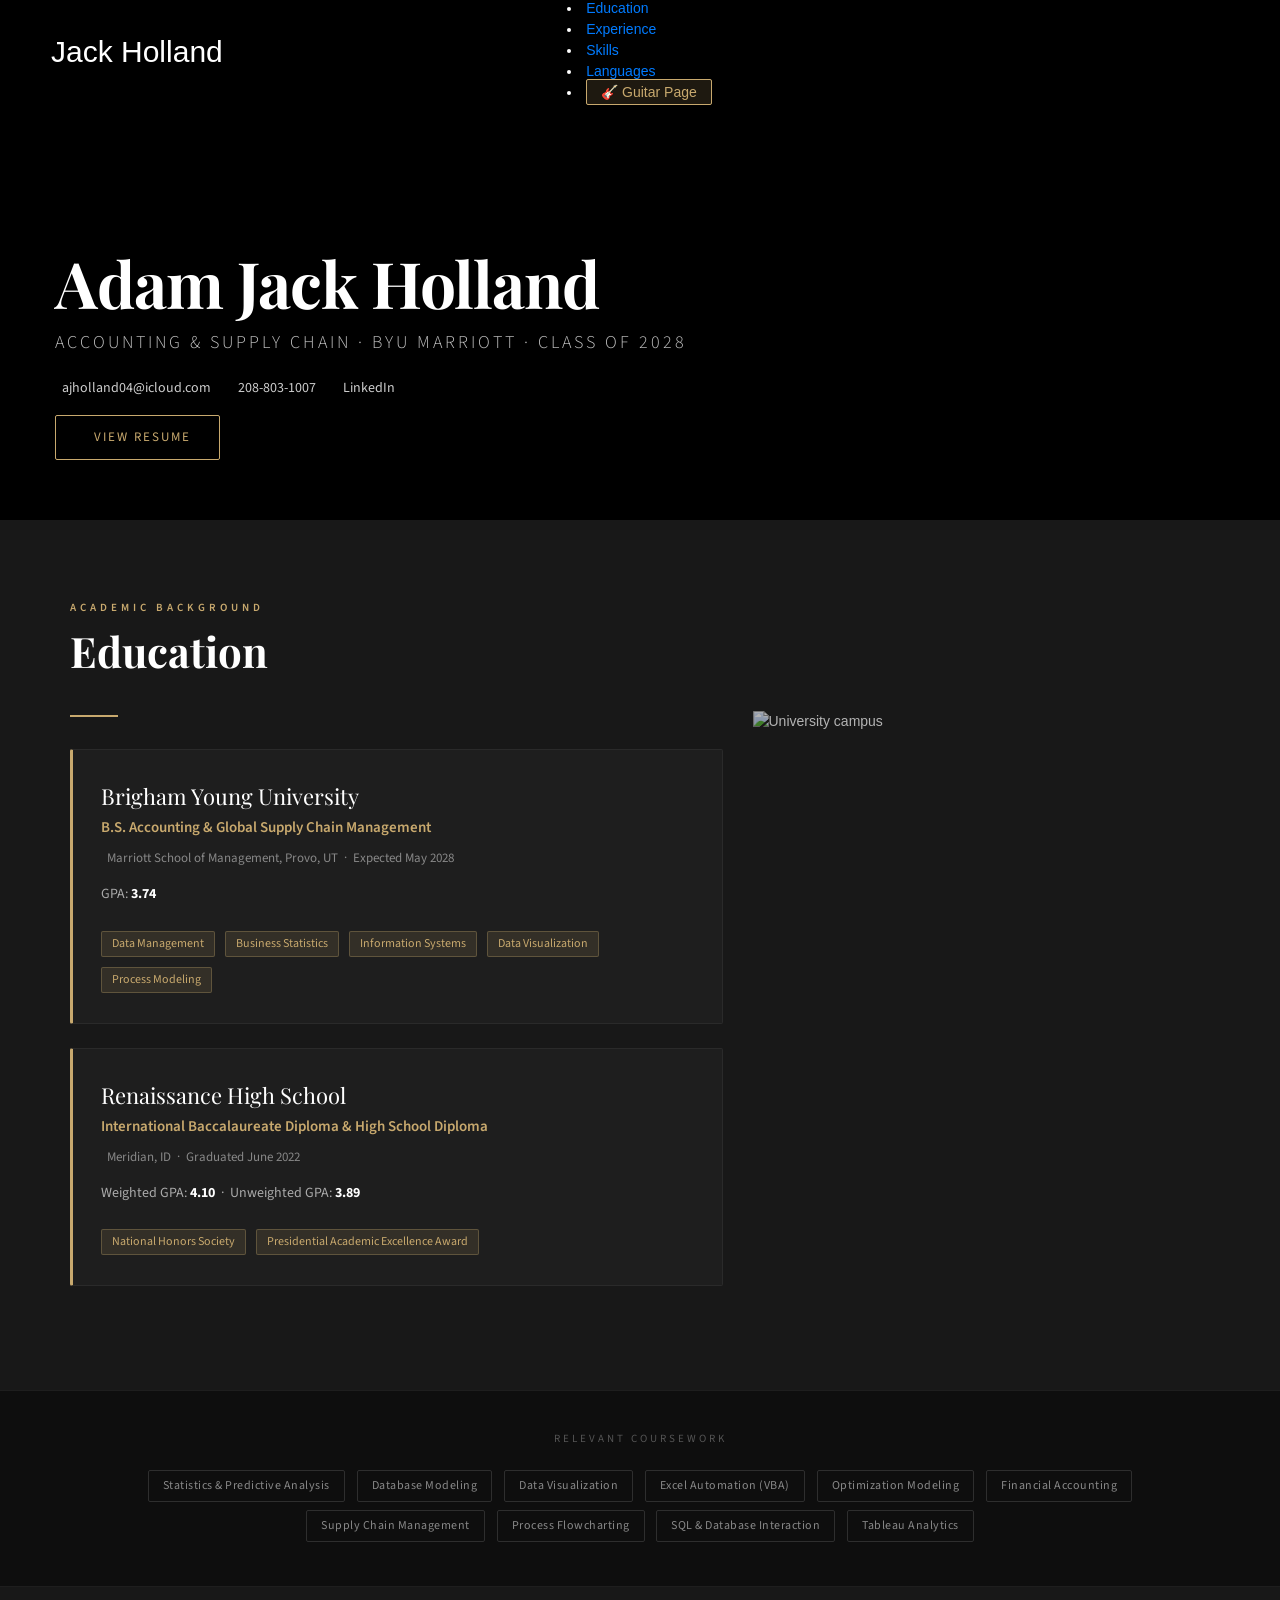
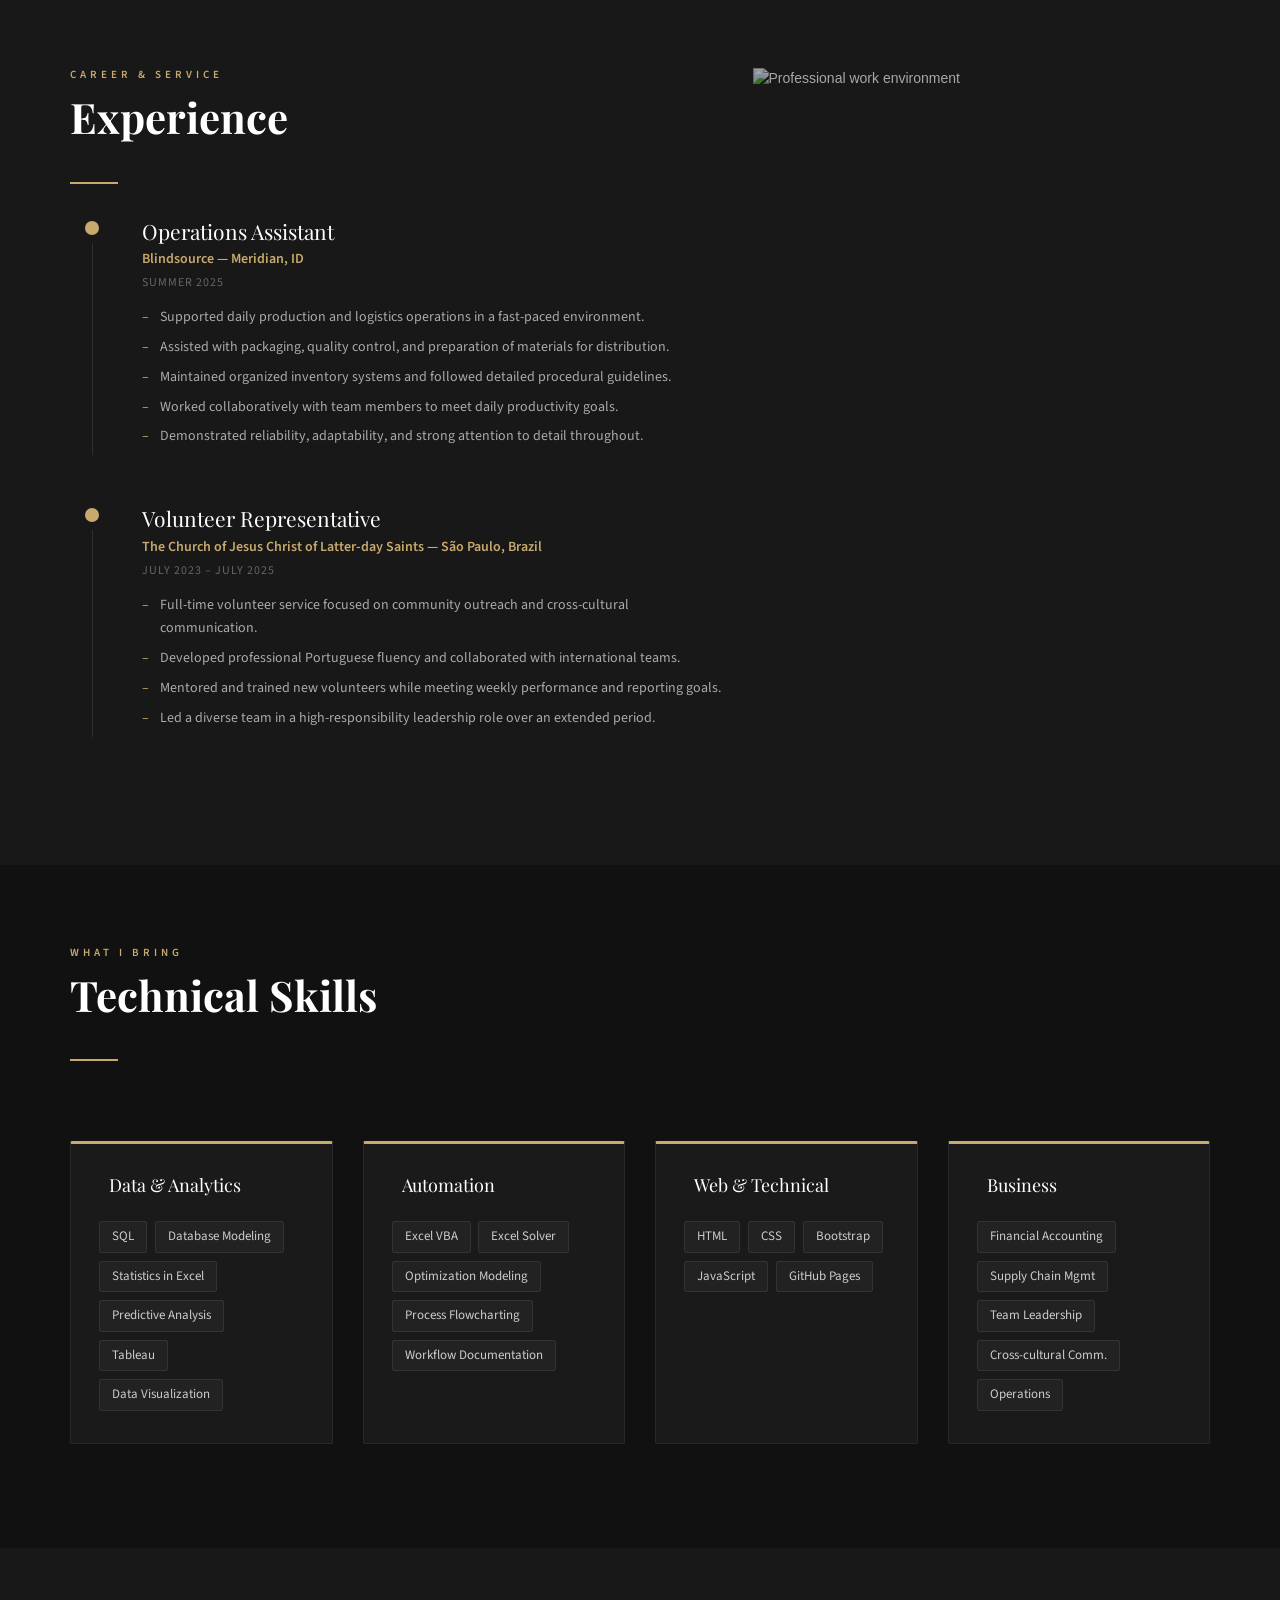
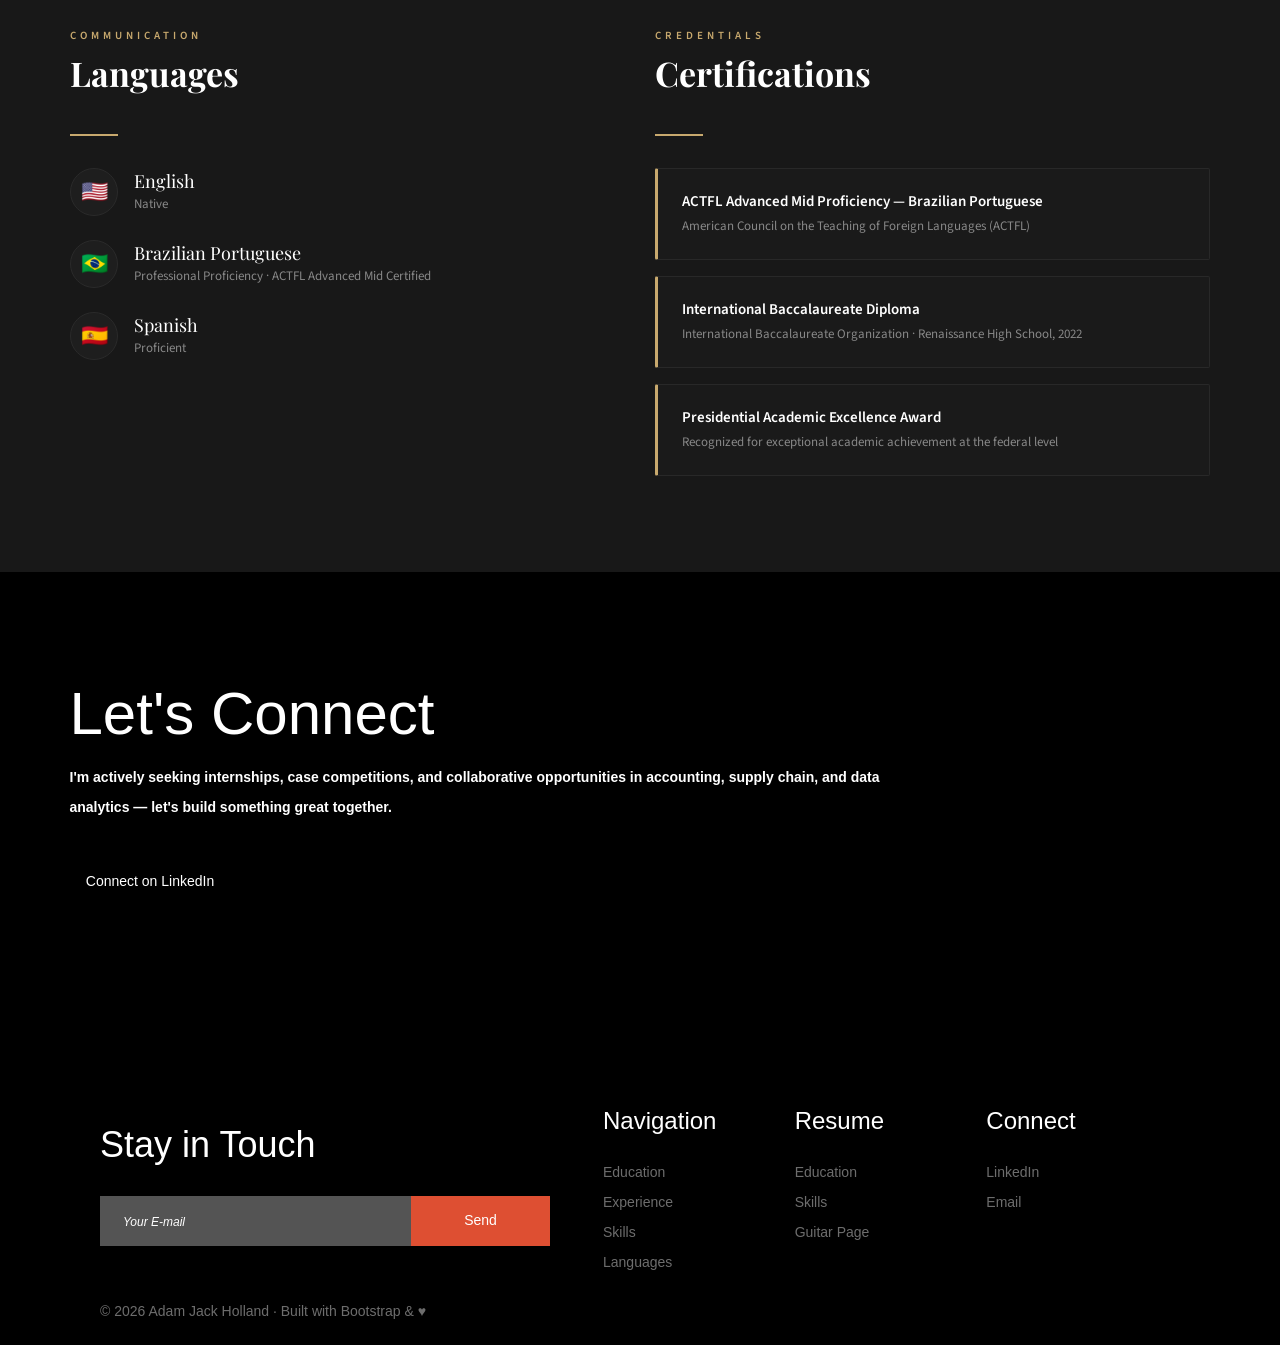
==== commit 183494da: "Update resume.html" ====
--- a/resume.html
+++ b/resume.html
@@ -28,13 +28,13 @@
   <header class="header">
     <div class="header_content d-flex flex-row align-items-center justify-content-center">
       <div class="logo"><a href="index.html">Jack Holland</a></div>
-      <nav class="main_nav">
+      <nav class="main_nav"
         <ul class="d-flex flex-row align-items-start justify-content-start">
           <li><a href="#education">Education</a></li>
           <li><a href="#experience">Experience</a></li>
           <li><a href="#skills">Skills</a></li>
           <li><a href="#languages">Languages</a></li>
-          <li><a href="scratch.html" class="guitar_nav_btn">🎸 Guitar Page</a></li>
+          <li><a href="index.html" class="guitar_nav_btn">🎸 Guitar Page</a></li>
         </ul>
       </nav>
       <div class="hamburger ml-auto">
@@ -56,7 +56,7 @@
             <li><a href="#experience">Experience</a></li>
             <li><a href="#skills">Skills</a></li>
             <li><a href="#languages">Languages</a></li>
-            <li><a href="scratch.html">🎸 Guitar Page</a></li>
+            <li><a href="Index.html">Guitar Page</a></li>
           </ul>
         </nav>
       </div>
@@ -384,7 +384,7 @@
           <ul>
             <li><a href="#education">Education</a></li>
             <li><a href="#skills">Skills</a></li>
-            <li><a href="scratch.html">🎸 Guitar Page</a></li>
+            <li><a href="Index.html">Guitar Page</a></li>
           </ul>
         </div>
 
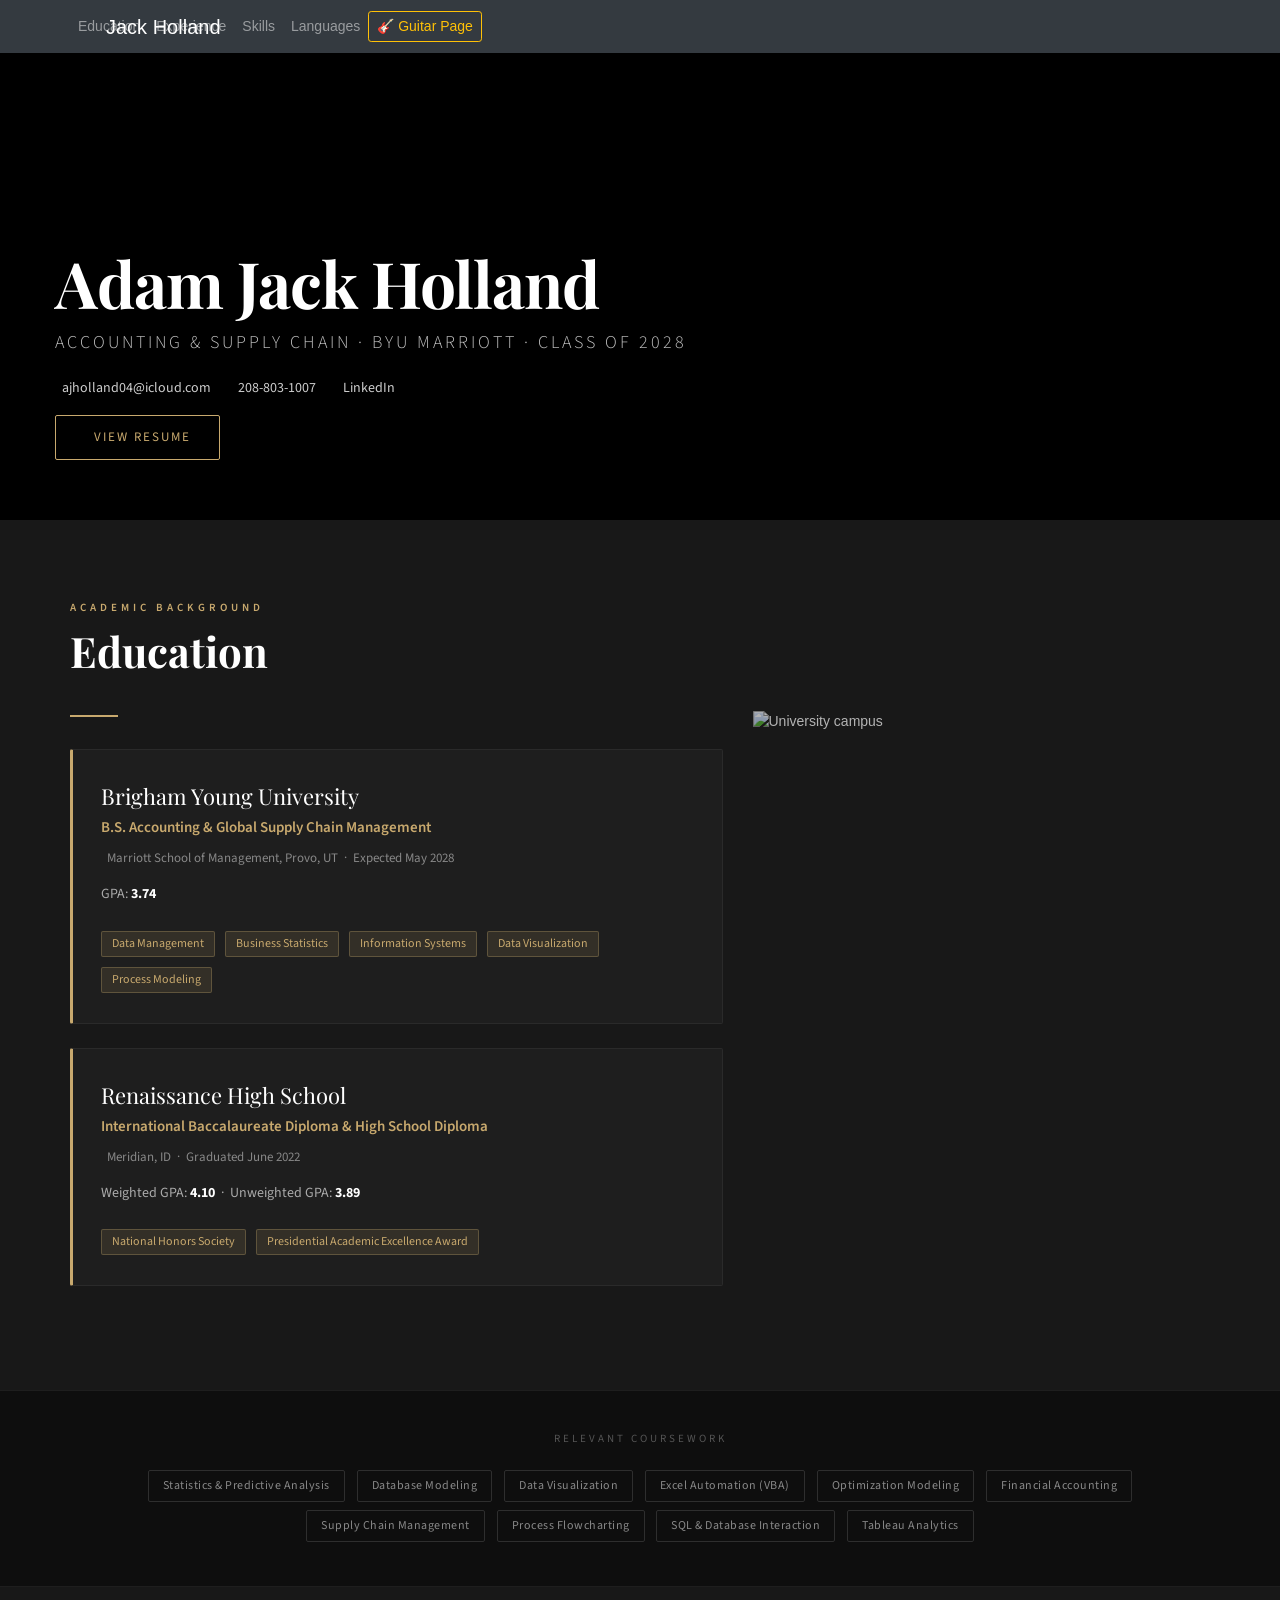
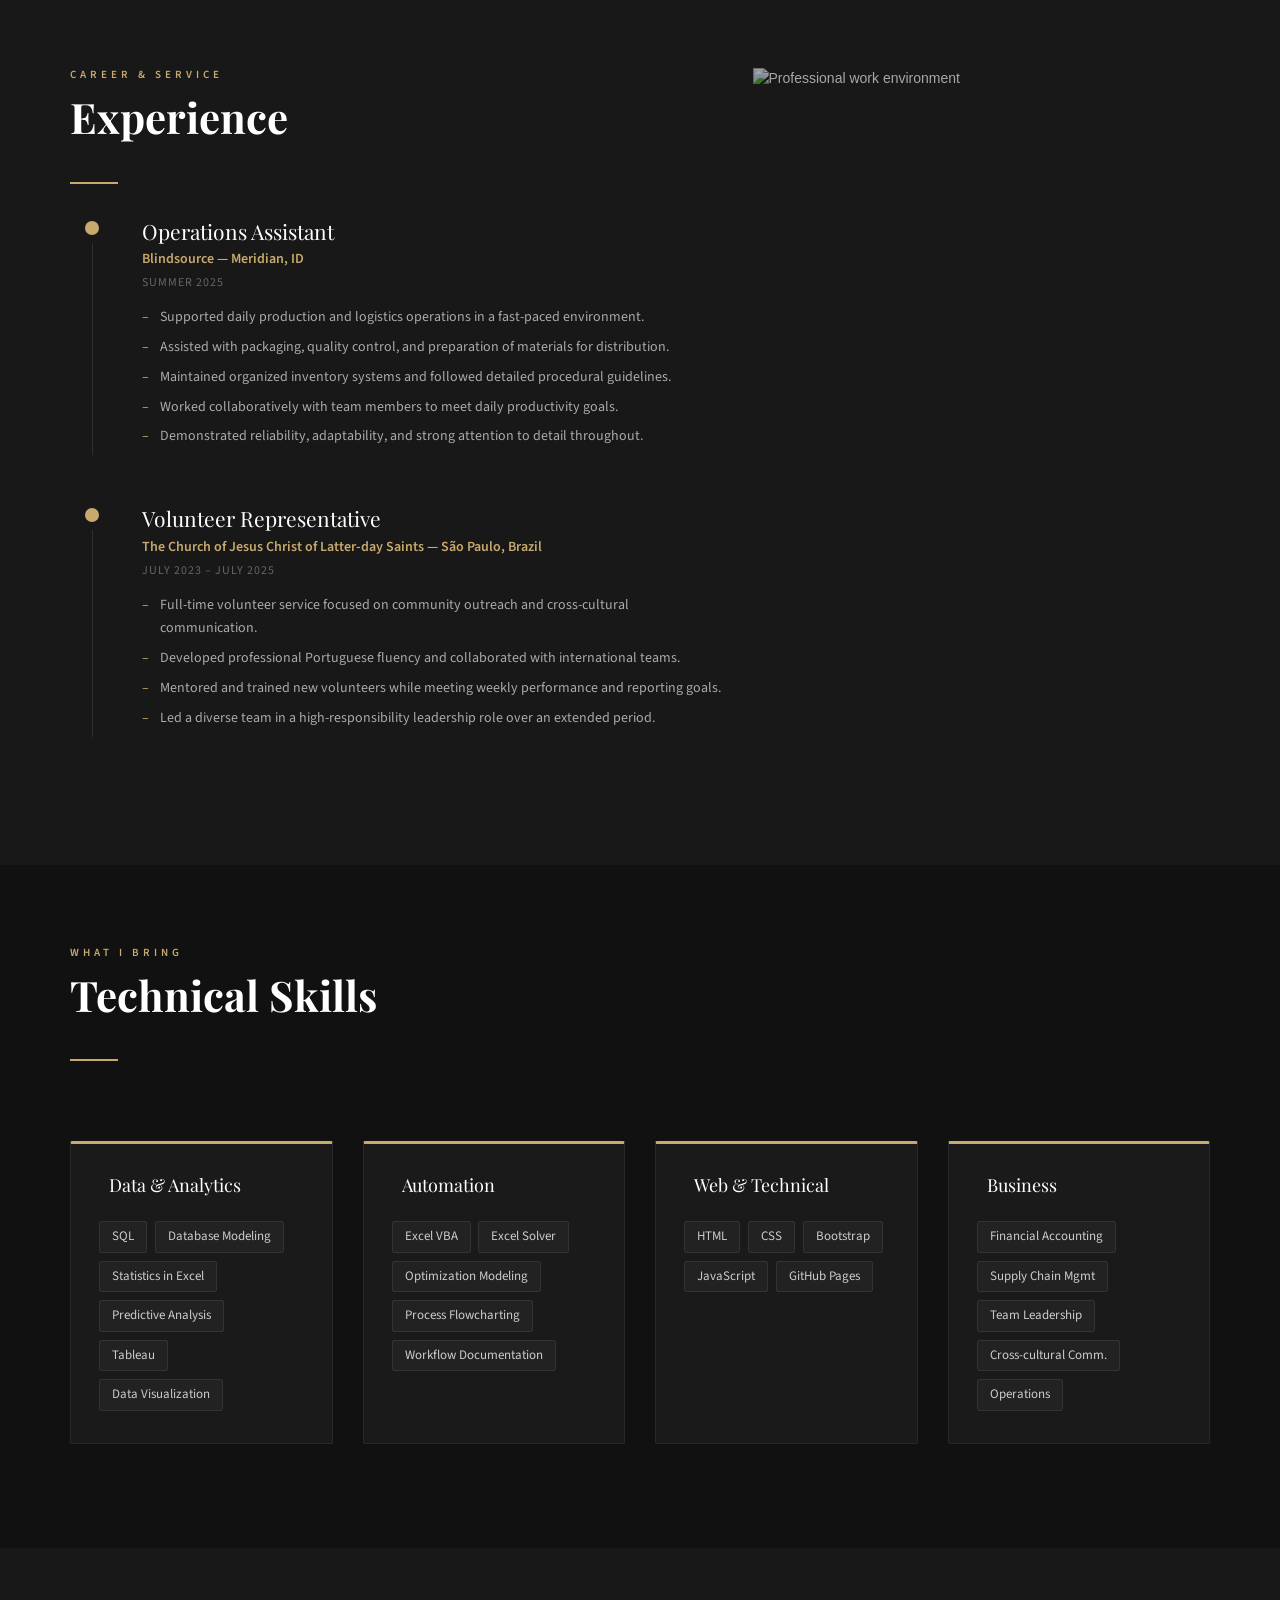
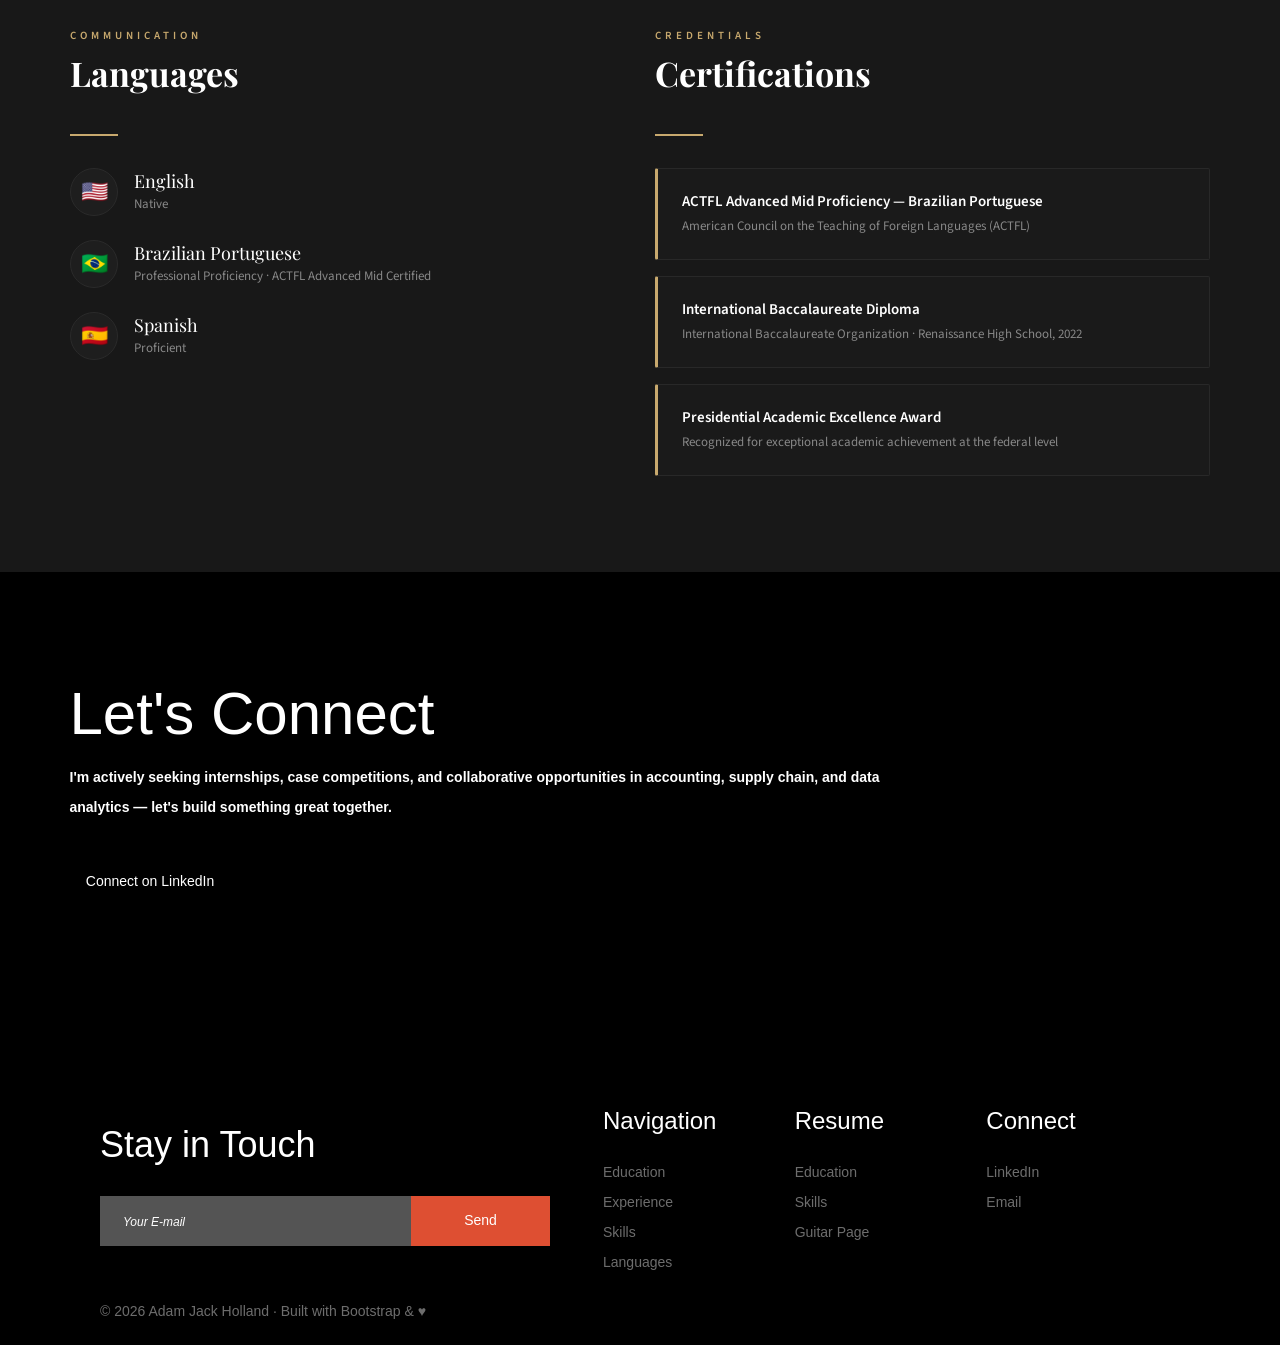
==== commit c6ce9b46: "Refactor header to use Bootstrap navbar" ====
--- a/resume.html
+++ b/resume.html
@@ -25,25 +25,29 @@
 <div class="super_container">
 
   <!-- ===== HEADER (matches template) ===== -->
-  <header class="header">
-    <div class="header_content d-flex flex-row align-items-center justify-content-center">
-      <div class="logo"><a href="index.html">Jack Holland</a></div>
-      <nav class="main_nav"
-        <ul class="d-flex flex-row align-items-start justify-content-start">
-          <li><a href="#education">Education</a></li>
-          <li><a href="#experience">Experience</a></li>
-          <li><a href="#skills">Skills</a></li>
-          <li><a href="#languages">Languages</a></li>
-          <li><a href="index.html" class="guitar_nav_btn">🎸 Guitar Page</a></li>
-        </ul>
-      </nav>
-      <div class="hamburger ml-auto">
-        <div class="d-flex flex-column align-items-end justify-content-between">
-          <div></div><div></div><div></div>
-        </div>
-      </div>
-    </div>
-  </header>
+<header class="header">
+    <nav class="navbar navbar-expand-lg navbar-dark bg-dark">
+        <div class="container">
+            <a class="navbar-brand logo" href="index.html">Jack Holland</a>
+
+            <button class="navbar-toggler" type="button" data-bs-toggle="collapse" data-bs-target="#navbarNav">
+                <span class="navbar-toggler-icon"></span>
+            </button>
+
+            <div class="collapse navbar-collapse" id="navbarNav">
+                <ul class="navbar-nav ms-auto align-items-center">
+                    <li class="nav-item"><a class="nav-link" href="#education">Education</a></li>
+                    <li class="nav-item"><a class="nav-link" href="#experience">Experience</a></li>
+                    <li class="nav-item"><a class="nav-link" href="#skills">Skills</a></li>
+                    <li class="nav-item"><a class="nav-link" href="#languages">Languages</a></li>
+                    <li class="nav-item ms-lg-3">
+                        <a href="index.html" class="btn btn-outline-warning btn-sm">🎸 Guitar Page</a>
+                    </li>
+                </ul>
+            </div>
+        </div>
+    </nav>
+</header>
 
   <!-- ===== MOBILE MENU ===== -->
   <div class="menu">
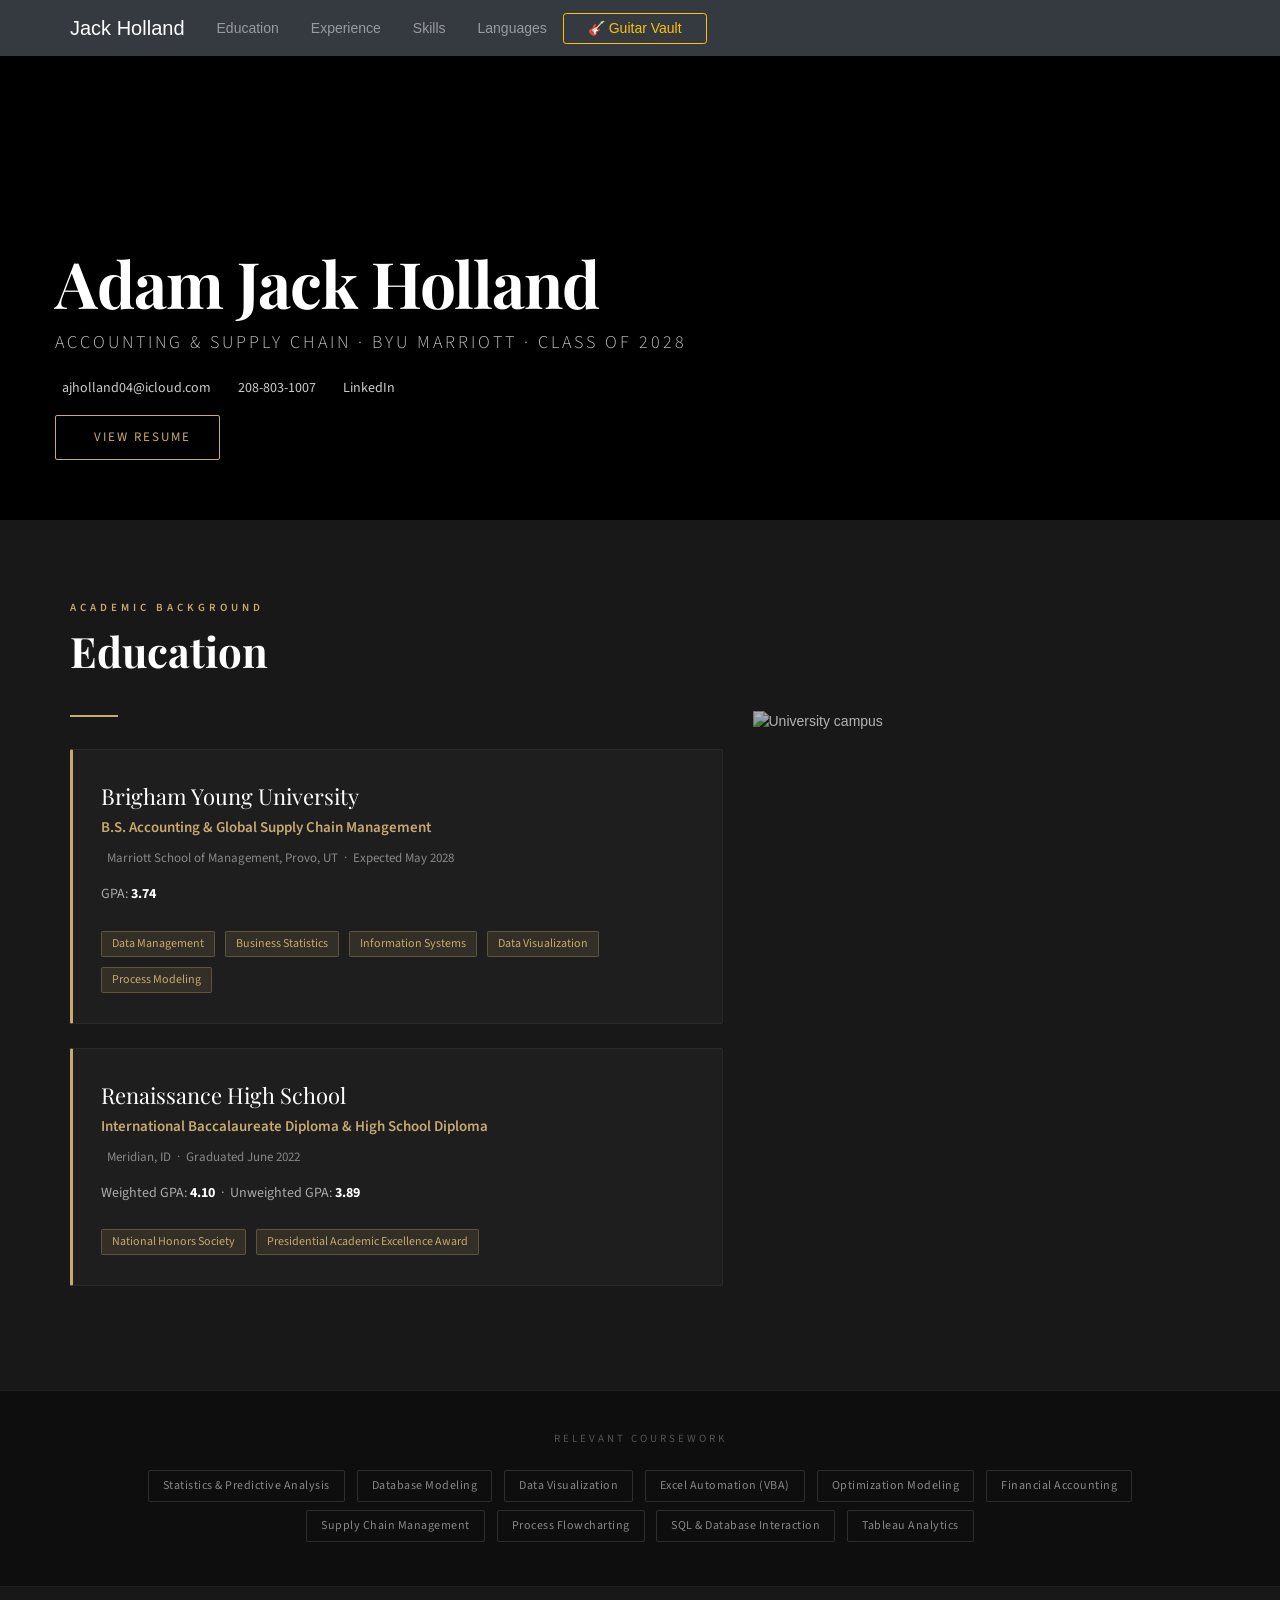
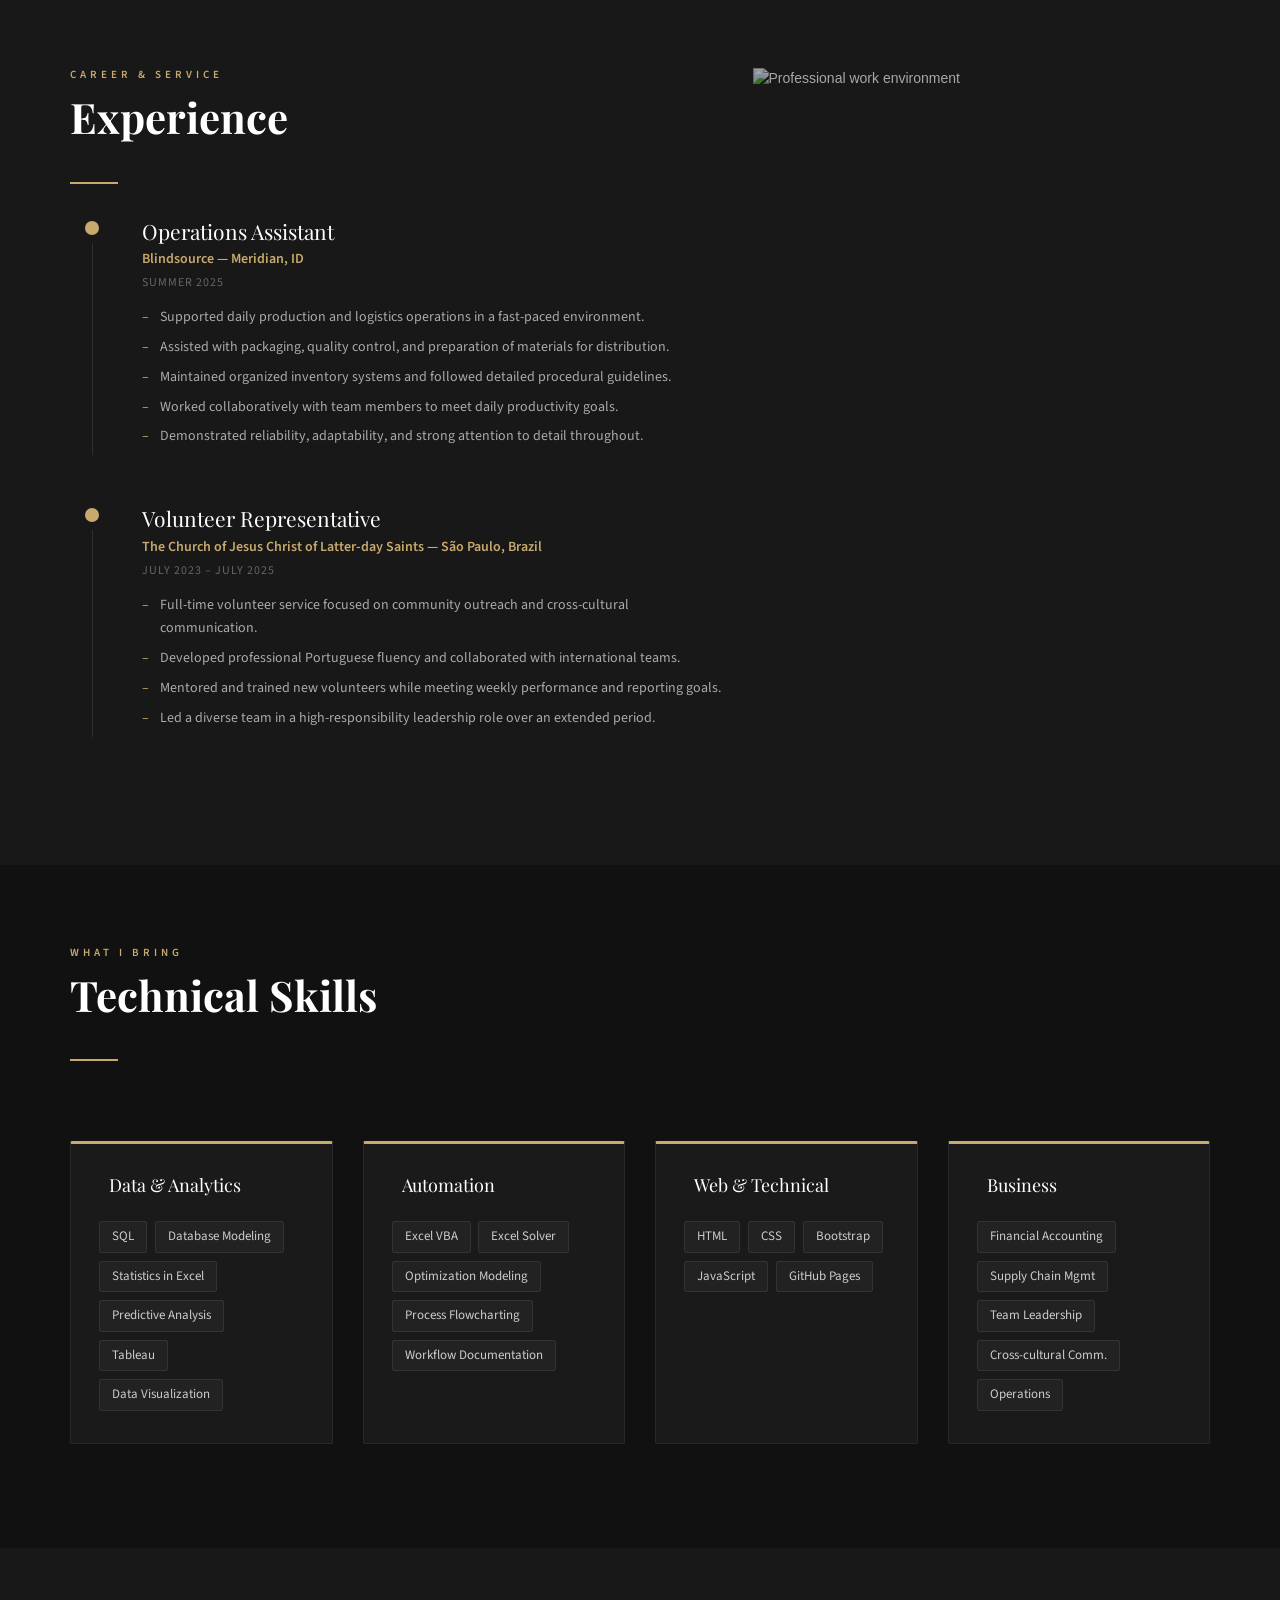
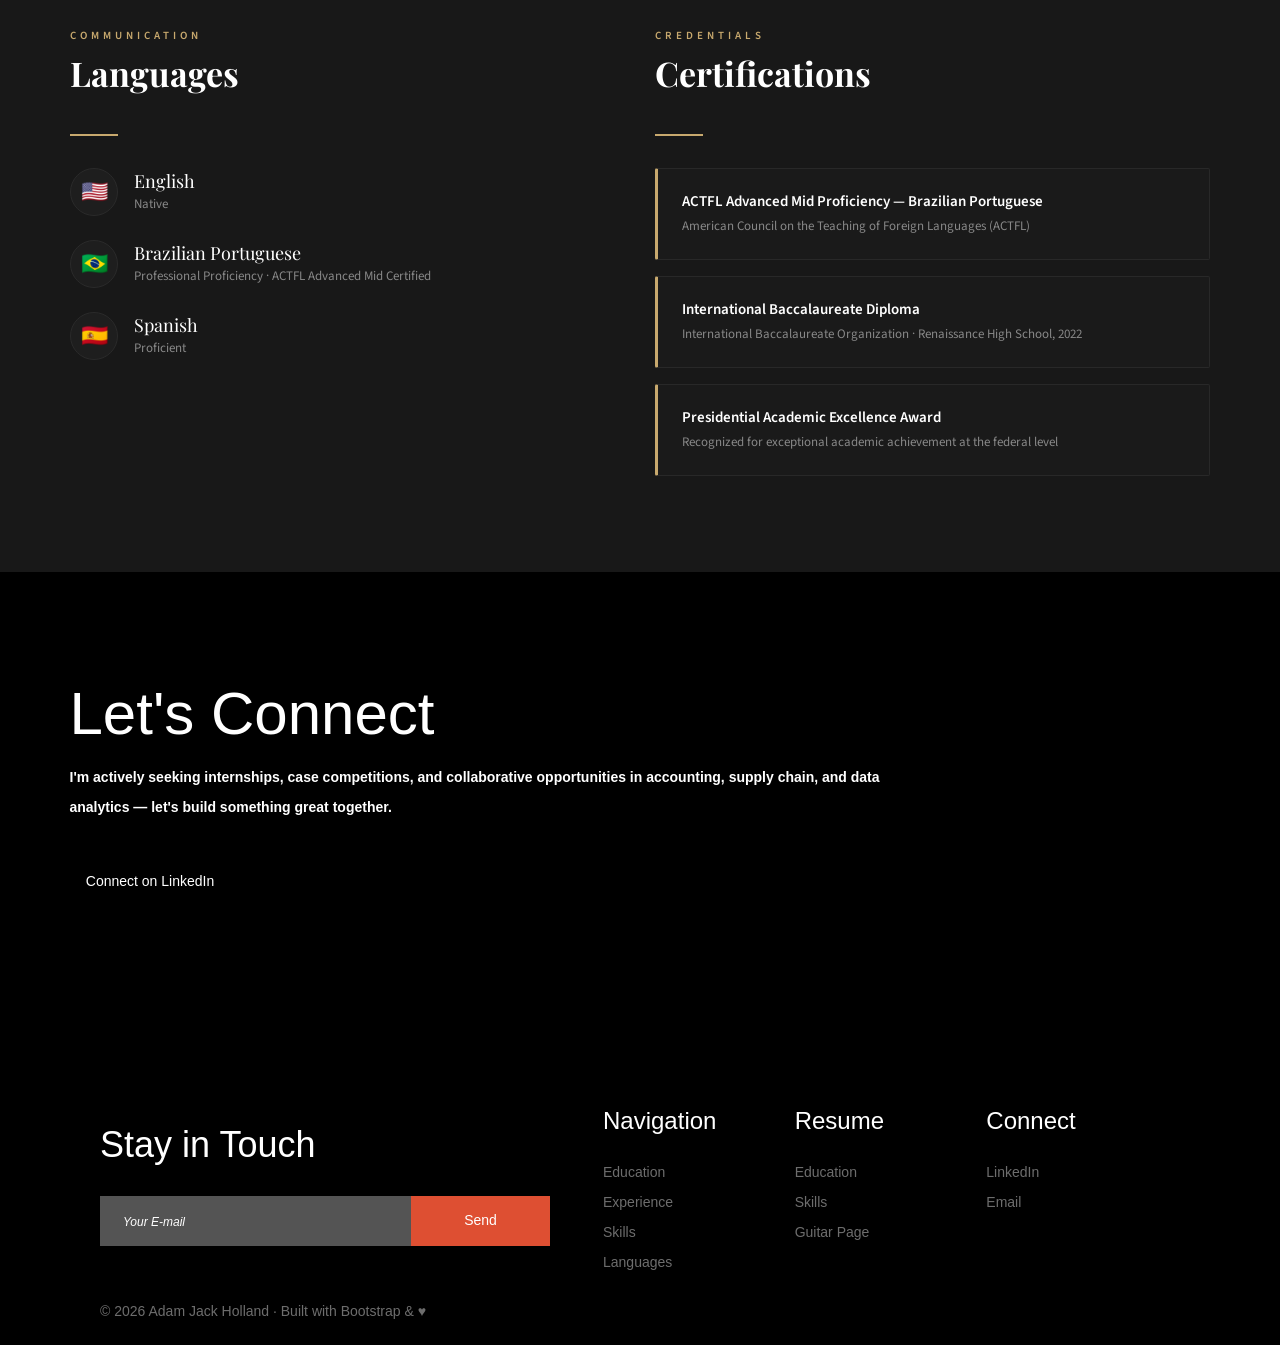
==== commit c2a39092: "Refactor navbar for improved styling and structure" ====
--- a/resume.html
+++ b/resume.html
@@ -26,27 +26,27 @@
 
   <!-- ===== HEADER (matches template) ===== -->
 <header class="header">
-    <nav class="navbar navbar-expand-lg navbar-dark bg-dark">
-        <div class="container">
-            <a class="navbar-brand logo" href="index.html">Jack Holland</a>
-
-            <button class="navbar-toggler" type="button" data-bs-toggle="collapse" data-bs-target="#navbarNav">
-                <span class="navbar-toggler-icon"></span>
-            </button>
-
-            <div class="collapse navbar-collapse" id="navbarNav">
-                <ul class="navbar-nav ms-auto align-items-center">
-                    <li class="nav-item"><a class="nav-link" href="#education">Education</a></li>
-                    <li class="nav-item"><a class="nav-link" href="#experience">Experience</a></li>
-                    <li class="nav-item"><a class="nav-link" href="#skills">Skills</a></li>
-                    <li class="nav-item"><a class="nav-link" href="#languages">Languages</a></li>
-                    <li class="nav-item ms-lg-3">
-                        <a href="index.html" class="btn btn-outline-warning btn-sm">🎸 Guitar Page</a>
-                    </li>
-                </ul>
-            </div>
-        </div>
-    </nav>
+  <nav class="navbar navbar-expand-lg navbar-dark bg-dark fixed-top shadow">
+    <div class="container">
+        <a class="navbar-brand fw-bold" href="index.html">Jack Holland</a>
+
+        <button class="navbar-toggler" type="button" data-bs-toggle="collapse" data-bs-target="#navbarNav">
+            <span class="navbar-toggler-icon"></span>
+        </button>
+
+        <div class="collapse navbar-collapse" id="navbarNav">
+            <ul class="navbar-nav ms-auto align-items-center">
+                <li class="nav-item"><a class="nav-link px-3" href="#education">Education</a></li>
+                <li class="nav-item"><a class="nav-link px-3" href="#experience">Experience</a></li>
+                <li class="nav-item"><a class="nav-link px-3" href="#skills">Skills</a></li>
+                <li class="nav-item"><a class="nav-link px-3" href="#languages">Languages</a></li>
+                <li class="nav-item ms-lg-3">
+                    <a href="index.html" class="btn btn-outline-warning btn-sm px-4">🎸 Guitar Vault</a>
+                </li>
+            </ul>
+        </div>
+    </div>
+  </nav>
 </header>
 
   <!-- ===== MOBILE MENU ===== -->
